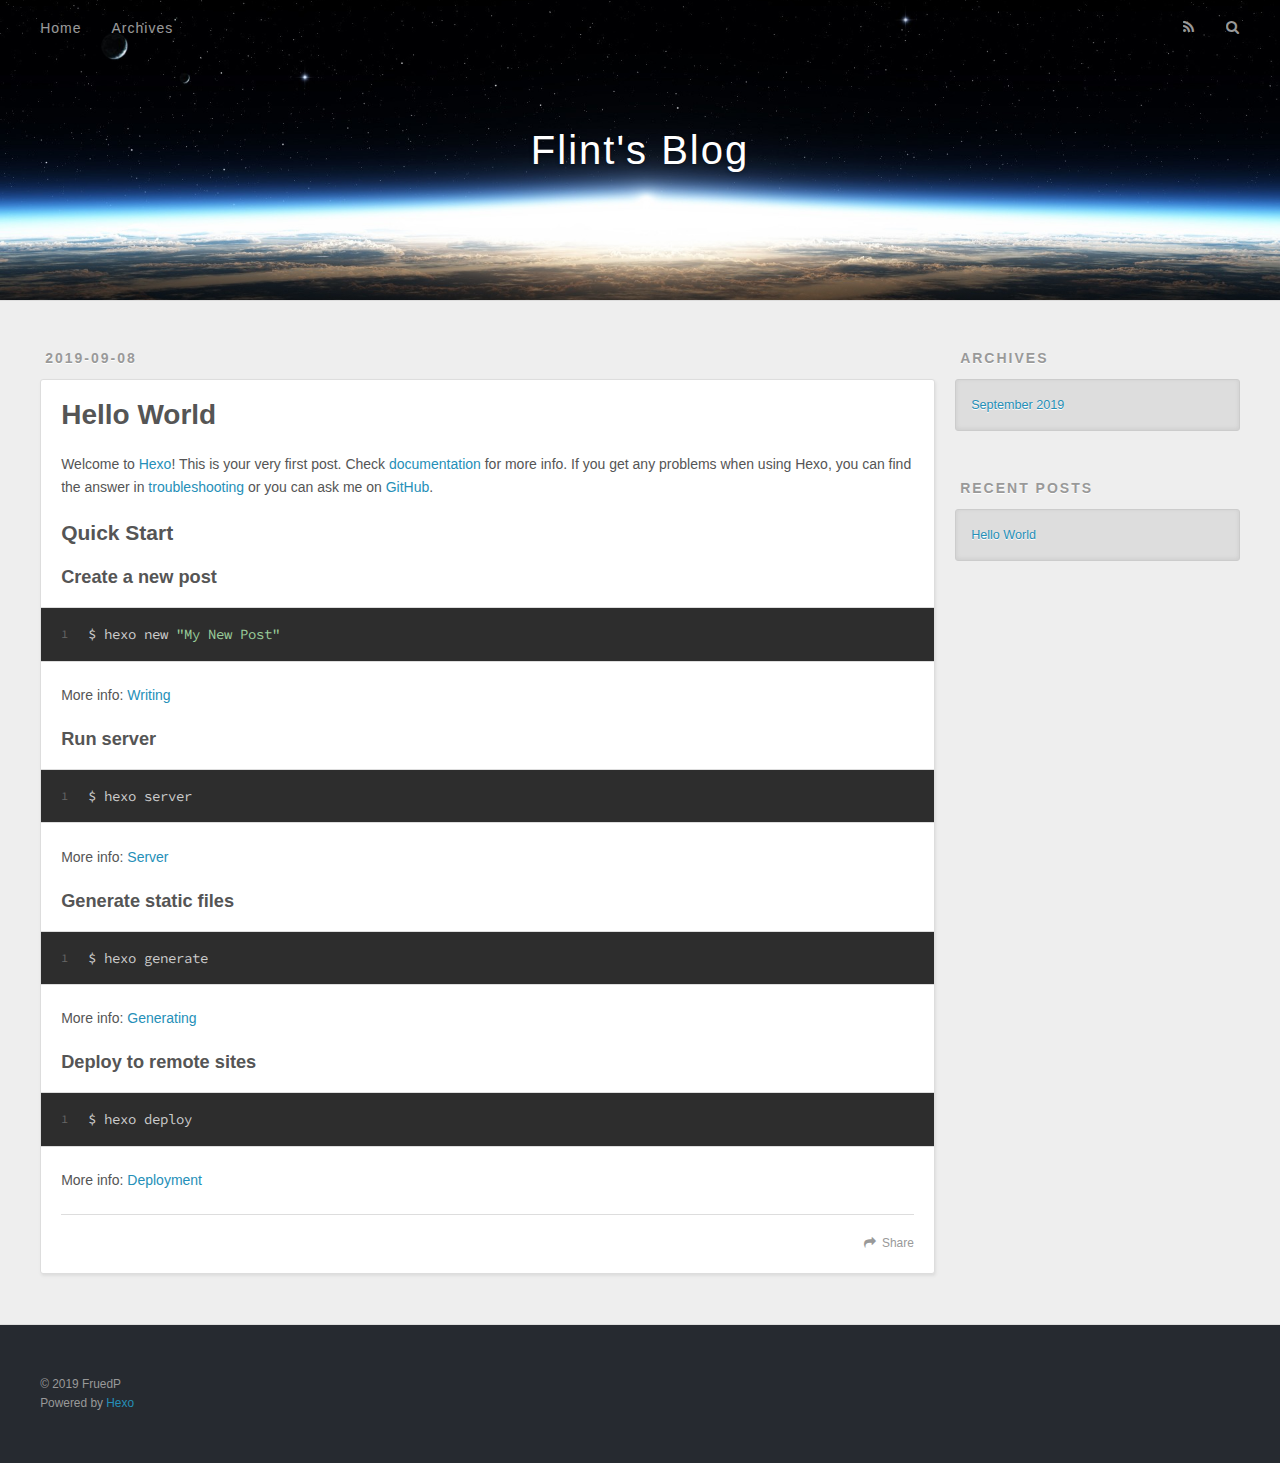
==== index.html @ 5bf76f05 "Site updated: 2019-09-08 04:25:31" ====
<!DOCTYPE html>
<html>
<head><meta name="generator" content="Hexo 3.9.0">
  <meta charset="utf-8">
  

  
  <title>Flint&#39;s Blog</title>
  <meta name="viewport" content="width=device-width, initial-scale=1, maximum-scale=1">
  <meta property="og:type" content="website">
<meta property="og:title" content="Flint&#39;s Blog">
<meta property="og:url" content="http://fruedp.github.io/index.html">
<meta property="og:site_name" content="Flint&#39;s Blog">
<meta property="og:locale" content="en">
<meta name="twitter:card" content="summary">
<meta name="twitter:title" content="Flint&#39;s Blog">
  
    <link rel="alternate" href="/atom.xml" title="Flint&#39;s Blog" type="application/atom+xml">
  
  
    <link rel="icon" href="/favicon.png">
  
  
    <link href="//fonts.googleapis.com/css?family=Source+Code+Pro" rel="stylesheet" type="text/css">
  
  <link rel="stylesheet" href="/css/style.css">
</head>
</html>
<body>
  <div id="container">
    <div id="wrap">
      <header id="header">
  <div id="banner"></div>
  <div id="header-outer" class="outer">
    <div id="header-title" class="inner">
      <h1 id="logo-wrap">
        <a href="/" id="logo">Flint&#39;s Blog</a>
      </h1>
      
    </div>
    <div id="header-inner" class="inner">
      <nav id="main-nav">
        <a id="main-nav-toggle" class="nav-icon"></a>
        
          <a class="main-nav-link" href="/">Home</a>
        
          <a class="main-nav-link" href="/archives">Archives</a>
        
      </nav>
      <nav id="sub-nav">
        
          <a id="nav-rss-link" class="nav-icon" href="/atom.xml" title="RSS Feed"></a>
        
        <a id="nav-search-btn" class="nav-icon" title="Search"></a>
      </nav>
      <div id="search-form-wrap">
        <form action="//google.com/search" method="get" accept-charset="UTF-8" class="search-form"><input type="search" name="q" class="search-form-input" placeholder="Search"><button type="submit" class="search-form-submit">&#xF002;</button><input type="hidden" name="sitesearch" value="http://fruedp.github.io"></form>
      </div>
    </div>
  </div>
</header>
      <div class="outer">
        <section id="main">
  
    <article id="post-hello-world" class="article article-type-post" itemscope itemprop="blogPost">
  <div class="article-meta">
    <a href="/2019/09/08/hello-world/" class="article-date">
  <time datetime="2019-09-07T20:10:59.241Z" itemprop="datePublished">2019-09-08</time>
</a>
    
  </div>
  <div class="article-inner">
    
    
      <header class="article-header">
        
  
    <h1 itemprop="name">
      <a class="article-title" href="/2019/09/08/hello-world/">Hello World</a>
    </h1>
  

      </header>
    
    <div class="article-entry" itemprop="articleBody">
      
        <p>Welcome to <a href="https://hexo.io/" target="_blank" rel="noopener">Hexo</a>! This is your very first post. Check <a href="https://hexo.io/docs/" target="_blank" rel="noopener">documentation</a> for more info. If you get any problems when using Hexo, you can find the answer in <a href="https://hexo.io/docs/troubleshooting.html" target="_blank" rel="noopener">troubleshooting</a> or you can ask me on <a href="https://github.com/hexojs/hexo/issues" target="_blank" rel="noopener">GitHub</a>.</p>
<h2 id="Quick-Start"><a href="#Quick-Start" class="headerlink" title="Quick Start"></a>Quick Start</h2><h3 id="Create-a-new-post"><a href="#Create-a-new-post" class="headerlink" title="Create a new post"></a>Create a new post</h3><figure class="highlight bash"><table><tr><td class="gutter"><pre><span class="line">1</span><br></pre></td><td class="code"><pre><span class="line">$ hexo new <span class="string">"My New Post"</span></span><br></pre></td></tr></table></figure>

<p>More info: <a href="https://hexo.io/docs/writing.html" target="_blank" rel="noopener">Writing</a></p>
<h3 id="Run-server"><a href="#Run-server" class="headerlink" title="Run server"></a>Run server</h3><figure class="highlight bash"><table><tr><td class="gutter"><pre><span class="line">1</span><br></pre></td><td class="code"><pre><span class="line">$ hexo server</span><br></pre></td></tr></table></figure>

<p>More info: <a href="https://hexo.io/docs/server.html" target="_blank" rel="noopener">Server</a></p>
<h3 id="Generate-static-files"><a href="#Generate-static-files" class="headerlink" title="Generate static files"></a>Generate static files</h3><figure class="highlight bash"><table><tr><td class="gutter"><pre><span class="line">1</span><br></pre></td><td class="code"><pre><span class="line">$ hexo generate</span><br></pre></td></tr></table></figure>

<p>More info: <a href="https://hexo.io/docs/generating.html" target="_blank" rel="noopener">Generating</a></p>
<h3 id="Deploy-to-remote-sites"><a href="#Deploy-to-remote-sites" class="headerlink" title="Deploy to remote sites"></a>Deploy to remote sites</h3><figure class="highlight bash"><table><tr><td class="gutter"><pre><span class="line">1</span><br></pre></td><td class="code"><pre><span class="line">$ hexo deploy</span><br></pre></td></tr></table></figure>

<p>More info: <a href="https://hexo.io/docs/deployment.html" target="_blank" rel="noopener">Deployment</a></p>

      
    </div>
    <footer class="article-footer">
      <a data-url="http://fruedp.github.io/2019/09/08/hello-world/" data-id="ck09zyja50000dkvhnq6rxvpj" class="article-share-link">Share</a>
      
      
    </footer>
  </div>
  
</article>


  


</section>
        
          <aside id="sidebar">
  
    

  
    

  
    
  
    
  <div class="widget-wrap">
    <h3 class="widget-title">Archives</h3>
    <div class="widget">
      <ul class="archive-list"><li class="archive-list-item"><a class="archive-list-link" href="/archives/2019/09/">September 2019</a></li></ul>
    </div>
  </div>


  
    
  <div class="widget-wrap">
    <h3 class="widget-title">Recent Posts</h3>
    <div class="widget">
      <ul>
        
          <li>
            <a href="/2019/09/08/hello-world/">Hello World</a>
          </li>
        
      </ul>
    </div>
  </div>

  
</aside>
        
      </div>
      <footer id="footer">
  
  <div class="outer">
    <div id="footer-info" class="inner">
      &copy; 2019 FruedP<br>
      Powered by <a href="http://hexo.io/" target="_blank">Hexo</a>
    </div>
  </div>
</footer>
    </div>
    <nav id="mobile-nav">
  
    <a href="/" class="mobile-nav-link">Home</a>
  
    <a href="/archives" class="mobile-nav-link">Archives</a>
  
</nav>
    

<script src="//ajax.googleapis.com/ajax/libs/jquery/2.0.3/jquery.min.js"></script>


  <link rel="stylesheet" href="/fancybox/jquery.fancybox.css">
  <script src="/fancybox/jquery.fancybox.pack.js"></script>


<script src="/js/script.js"></script>



  </div>
</body>
</html>
---- css/style.css ----
body {
  width: 100%;
}
body:before,
body:after {
  content: "";
  display: table;
}
body:after {
  clear: both;
}
html,
body,
div,
span,
applet,
object,
iframe,
h1,
h2,
h3,
h4,
h5,
h6,
p,
blockquote,
pre,
a,
abbr,
acronym,
address,
big,
cite,
code,
del,
dfn,
em,
img,
ins,
kbd,
q,
s,
samp,
small,
strike,
strong,
sub,
sup,
tt,
var,
dl,
dt,
dd,
ol,
ul,
li,
fieldset,
form,
label,
legend,
table,
caption,
tbody,
tfoot,
thead,
tr,
th,
td {
  margin: 0;
  padding: 0;
  border: 0;
  outline: 0;
  font-weight: inherit;
  font-style: inherit;
  font-family: inherit;
  font-size: 100%;
  vertical-align: baseline;
}
body {
  line-height: 1;
  color: #000;
  background: #fff;
}
ol,
ul {
  list-style: none;
}
table {
  border-collapse: separate;
  border-spacing: 0;
  vertical-align: middle;
}
caption,
th,
td {
  text-align: left;
  font-weight: normal;
  vertical-align: middle;
}
a img {
  border: none;
}
input,
button {
  margin: 0;
  padding: 0;
}
input::-moz-focus-inner,
button::-moz-focus-inner {
  border: 0;
  padding: 0;
}
@font-face {
  font-family: FontAwesome;
  font-style: normal;
  font-weight: normal;
  src: url("fonts/fontawesome-webfont.eot?v=#4.0.3");
  src: url("fonts/fontawesome-webfont.eot?#iefix&v=#4.0.3") format("embedded-opentype"), url("fonts/fontawesome-webfont.woff?v=#4.0.3") format("woff"), url("fonts/fontawesome-webfont.ttf?v=#4.0.3") format("truetype"), url("fonts/fontawesome-webfont.svg#fontawesomeregular?v=#4.0.3") format("svg");
}
html,
body,
#container {
  height: 100%;
}
body {
  background: #eee;
  font: 14px -apple-system, BlinkMacSystemFont, "Segoe UI", "Roboto", "Oxygen", "Ubuntu", "Cantarell", "Fira Sans", "Droid Sans", "Helvetica Neue", sans-serif;
  -webkit-text-size-adjust: 100%;
}
.outer {
  max-width: 1220px;
  margin: 0 auto;
  padding: 0 20px;
}
.outer:before,
.outer:after {
  content: "";
  display: table;
}
.outer:after {
  clear: both;
}
.inner {
  display: inline;
  float: left;
  width: 98.33333333333333%;
  margin: 0 0.833333333333333%;
}
.left,
.alignleft {
  float: left;
}
.right,
.alignright {
  float: right;
}
.clear {
  clear: both;
}
#container {
  position: relative;
}
.mobile-nav-on {
  overflow: hidden;
}
#wrap {
  height: 100%;
  width: 100%;
  position: absolute;
  top: 0;
  left: 0;
  -webkit-transition: 0.2s ease-out;
  -moz-transition: 0.2s ease-out;
  -ms-transition: 0.2s ease-out;
  transition: 0.2s ease-out;
  z-index: 1;
  background: #eee;
}
.mobile-nav-on #wrap {
  left: 280px;
}
@media screen and (min-width: 768px) {
  #main {
    display: inline;
    float: left;
    width: 73.33333333333333%;
    margin: 0 0.833333333333333%;
  }
}
.article-date,
.article-category-link,
.archive-year,
.widget-title {
  text-decoration: none;
  text-transform: uppercase;
  letter-spacing: 2px;
  color: #999;
  margin-bottom: 1em;
  margin-left: 5px;
  line-height: 1em;
  text-shadow: 0 1px #fff;
  font-weight: bold;
}
.article-inner,
.archive-article-inner {
  background: #fff;
  -webkit-box-shadow: 1px 2px 3px #ddd;
  box-shadow: 1px 2px 3px #ddd;
  border: 1px solid #ddd;
  border-radius: 3px;
}
.article-entry h1,
.widget h1 {
  font-size: 2em;
}
.article-entry h2,
.widget h2 {
  font-size: 1.5em;
}
.article-entry h3,
.widget h3 {
  font-size: 1.3em;
}
.article-entry h4,
.widget h4 {
  font-size: 1.2em;
}
.article-entry h5,
.widget h5 {
  font-size: 1em;
}
.article-entry h6,
.widget h6 {
  font-size: 1em;
  color: #999;
}
.article-entry hr,
.widget hr {
  border: 1px dashed #ddd;
}
.article-entry strong,
.widget strong {
  font-weight: bold;
}
.article-entry em,
.widget em,
.article-entry cite,
.widget cite {
  font-style: italic;
}
.article-entry sup,
.widget sup,
.article-entry sub,
.widget sub {
  font-size: 0.75em;
  line-height: 0;
  position: relative;
  vertical-align: baseline;
}
.article-entry sup,
.widget sup {
  top: -0.5em;
}
.article-entry sub,
.widget sub {
  bottom: -0.2em;
}
.article-entry small,
.widget small {
  font-size: 0.85em;
}
.article-entry acronym,
.widget acronym,
.article-entry abbr,
.widget abbr {
  border-bottom: 1px dotted;
}
.article-entry ul,
.widget ul,
.article-entry ol,
.widget ol,
.article-entry dl,
.widget dl {
  margin: 0 20px;
  line-height: 1.6em;
}
.article-entry ul ul,
.widget ul ul,
.article-entry ol ul,
.widget ol ul,
.article-entry ul ol,
.widget ul ol,
.article-entry ol ol,
.widget ol ol {
  margin-top: 0;
  margin-bottom: 0;
}
.article-entry ul,
.widget ul {
  list-style: disc;
}
.article-entry ol,
.widget ol {
  list-style: decimal;
}
.article-entry dt,
.widget dt {
  font-weight: bold;
}
#header {
  height: 300px;
  position: relative;
  border-bottom: 1px solid #ddd;
}
#header:before,
#header:after {
  content: "";
  position: absolute;
  left: 0;
  right: 0;
  height: 40px;
}
#header:before {
  top: 0;
  background: -webkit-linear-gradient(rgba(0,0,0,0.2), transparent);
  background: -moz-linear-gradient(rgba(0,0,0,0.2), transparent);
  background: -ms-linear-gradient(rgba(0,0,0,0.2), transparent);
  background: linear-gradient(rgba(0,0,0,0.2), transparent);
}
#header:after {
  bottom: 0;
  background: -webkit-linear-gradient(transparent, rgba(0,0,0,0.2));
  background: -moz-linear-gradient(transparent, rgba(0,0,0,0.2));
  background: -ms-linear-gradient(transparent, rgba(0,0,0,0.2));
  background: linear-gradient(transparent, rgba(0,0,0,0.2));
}
#header-outer {
  height: 100%;
  position: relative;
}
#header-inner {
  position: relative;
  overflow: hidden;
}
#banner {
  position: absolute;
  top: 0;
  left: 0;
  width: 100%;
  height: 100%;
  background: url("images/banner.jpg") center #000;
  -webkit-background-size: cover;
  -moz-background-size: cover;
  background-size: cover;
  z-index: -1;
}
#header-title {
  text-align: center;
  height: 40px;
  position: absolute;
  top: 50%;
  left: 0;
  margin-top: -20px;
}
#logo,
#subtitle {
  text-decoration: none;
  color: #fff;
  font-weight: 300;
  text-shadow: 0 1px 4px rgba(0,0,0,0.3);
}
#logo {
  font-size: 40px;
  line-height: 40px;
  letter-spacing: 2px;
}
#subtitle {
  font-size: 16px;
  line-height: 16px;
  letter-spacing: 1px;
}
#subtitle-wrap {
  margin-top: 16px;
}
#main-nav {
  float: left;
  margin-left: -15px;
}
.nav-icon,
.main-nav-link {
  float: left;
  color: #fff;
  opacity: 0.6;
  text-decoration: none;
  text-shadow: 0 1px rgba(0,0,0,0.2);
  -webkit-transition: opacity 0.2s;
  -moz-transition: opacity 0.2s;
  -ms-transition: opacity 0.2s;
  transition: opacity 0.2s;
  display: block;
  padding: 20px 15px;
}
.nav-icon:hover,
.main-nav-link:hover {
  opacity: 1;
}
.nav-icon {
  font-family: FontAwesome;
  text-align: center;
  font-size: 14px;
  width: 14px;
  height: 14px;
  padding: 20px 15px;
  position: relative;
  cursor: pointer;
}
.main-nav-link {
  font-weight: 300;
  letter-spacing: 1px;
}
@media screen and (max-width: 479px) {
  .main-nav-link {
    display: none;
  }
}
#main-nav-toggle {
  display: none;
}
#main-nav-toggle:before {
  content: "\f0c9";
}
@media screen and (max-width: 479px) {
  #main-nav-toggle {
    display: block;
  }
}
#sub-nav {
  float: right;
  margin-right: -15px;
}
#nav-rss-link:before {
  content: "\f09e";
}
#nav-search-btn:before {
  content: "\f002";
}
#search-form-wrap {
  position: absolute;
  top: 15px;
  width: 150px;
  height: 30px;
  right: -150px;
  opacity: 0;
  -webkit-transition: 0.2s ease-out;
  -moz-transition: 0.2s ease-out;
  -ms-transition: 0.2s ease-out;
  transition: 0.2s ease-out;
}
#search-form-wrap.on {
  opacity: 1;
  right: 0;
}
@media screen and (max-width: 479px) {
  #search-form-wrap {
    width: 100%;
    right: -100%;
  }
}
.search-form {
  position: absolute;
  top: 0;
  left: 0;
  right: 0;
  background: #fff;
  padding: 5px 15px;
  border-radius: 15px;
  -webkit-box-shadow: 0 0 10px rgba(0,0,0,0.3);
  box-shadow: 0 0 10px rgba(0,0,0,0.3);
}
.search-form-input {
  border: none;
  background: none;
  color: #555;
  width: 100%;
  font: 13px -apple-system, BlinkMacSystemFont, "Segoe UI", "Roboto", "Oxygen", "Ubuntu", "Cantarell", "Fira Sans", "Droid Sans", "Helvetica Neue", sans-serif;
  outline: none;
}
.search-form-input::-webkit-search-results-decoration,
.search-form-input::-webkit-search-cancel-button {
  -webkit-appearance: none;
}
.search-form-submit {
  position: absolute;
  top: 50%;
  right: 10px;
  margin-top: -7px;
  font: 13px FontAwesome;
  border: none;
  background: none;
  color: #bbb;
  cursor: pointer;
}
.search-form-submit:hover,
.search-form-submit:focus {
  color: #777;
}
.article {
  margin: 50px 0;
}
.article-inner {
  overflow: hidden;
}
.article-meta:before,
.article-meta:after {
  content: "";
  display: table;
}
.article-meta:after {
  clear: both;
}
.article-date {
  float: left;
}
.article-category {
  float: left;
  line-height: 1em;
  color: #ccc;
  text-shadow: 0 1px #fff;
  margin-left: 8px;
}
.article-category:before {
  content: "\2022";
}
.article-category-link {
  margin: 0 12px 1em;
}
.article-header {
  padding: 20px 20px 0;
}
.article-title {
  text-decoration: none;
  font-size: 2em;
  font-weight: bold;
  color: #555;
  line-height: 1.1em;
  -webkit-transition: color 0.2s;
  -moz-transition: color 0.2s;
  -ms-transition: color 0.2s;
  transition: color 0.2s;
}
a.article-title:hover {
  color: #258fb8;
}
.article-entry {
  color: #555;
  padding: 0 20px;
}
.article-entry:before,
.article-entry:after {
  content: "";
  display: table;
}
.article-entry:after {
  clear: both;
}
.article-entry p,
.article-entry table {
  line-height: 1.6em;
  margin: 1.6em 0;
}
.article-entry h1,
.article-entry h2,
.article-entry h3,
.article-entry h4,
.article-entry h5,
.article-entry h6 {
  font-weight: bold;
}
.article-entry h1,
.article-entry h2,
.article-entry h3,
.article-entry h4,
.article-entry h5,
.article-entry h6 {
  line-height: 1.1em;
  margin: 1.1em 0;
}
.article-entry a {
  color: #258fb8;
  text-decoration: none;
}
.article-entry a:hover {
  text-decoration: underline;
}
.article-entry ul,
.article-entry ol,
.article-entry dl {
  margin-top: 1.6em;
  margin-bottom: 1.6em;
}
.article-entry img,
.article-entry video {
  max-width: 100%;
  height: auto;
  display: block;
  margin: auto;
}
.article-entry iframe {
  border: none;
}
.article-entry table {
  width: 100%;
  border-collapse: collapse;
  border-spacing: 0;
}
.article-entry th {
  font-weight: bold;
  border-bottom: 3px solid #ddd;
  padding-bottom: 0.5em;
}
.article-entry td {
  border-bottom: 1px solid #ddd;
  padding: 10px 0;
}
.article-entry blockquote {
  font-family: Georgia, "Times New Roman", serif;
  font-size: 1.4em;
  margin: 1.6em 20px;
  text-align: center;
}
.article-entry blockquote footer {
  font-size: 14px;
  margin: 1.6em 0;
  font-family: -apple-system, BlinkMacSystemFont, "Segoe UI", "Roboto", "Oxygen", "Ubuntu", "Cantarell", "Fira Sans", "Droid Sans", "Helvetica Neue", sans-serif;
}
.article-entry blockquote footer cite:before {
  content: "—";
  padding: 0 0.5em;
}
.article-entry .pullquote {
  text-align: left;
  width: 45%;
  margin: 0;
}
.article-entry .pullquote.left {
  margin-left: 0.5em;
  margin-right: 1em;
}
.article-entry .pullquote.right {
  margin-right: 0.5em;
  margin-left: 1em;
}
.article-entry .caption {
  color: #999;
  display: block;
  font-size: 0.9em;
  margin-top: 0.5em;
  position: relative;
  text-align: center;
}
.article-entry .video-container {
  position: relative;
  padding-top: 56.25%;
  height: 0;
  overflow: hidden;
}
.article-entry .video-container iframe,
.article-entry .video-container object,
.article-entry .video-container embed {
  position: absolute;
  top: 0;
  left: 0;
  width: 100%;
  height: 100%;
  margin-top: 0;
}
.article-more-link a {
  display: inline-block;
  line-height: 1em;
  padding: 6px 15px;
  border-radius: 15px;
  background: #eee;
  color: #999;
  text-shadow: 0 1px #fff;
  text-decoration: none;
}
.article-more-link a:hover {
  background: #258fb8;
  color: #fff;
  text-decoration: none;
  text-shadow: 0 1px #1e7293;
}
.article-footer {
  font-size: 0.85em;
  line-height: 1.6em;
  border-top: 1px solid #ddd;
  padding-top: 1.6em;
  margin: 0 20px 20px;
}
.article-footer:before,
.article-footer:after {
  content: "";
  display: table;
}
.article-footer:after {
  clear: both;
}
.article-footer a {
  color: #999;
  text-decoration: none;
}
.article-footer a:hover {
  color: #555;
}
.article-tag-list-item {
  float: left;
  margin-right: 10px;
}
.article-tag-list-link:before {
  content: "#";
}
.article-comment-link {
  float: right;
}
.article-comment-link:before {
  content: "\f075";
  font-family: FontAwesome;
  padding-right: 8px;
}
.article-share-link {
  cursor: pointer;
  float: right;
  margin-left: 20px;
}
.article-share-link:before {
  content: "\f064";
  font-family: FontAwesome;
  padding-right: 6px;
}
#article-nav {
  position: relative;
}
#article-nav:before,
#article-nav:after {
  content: "";
  display: table;
}
#article-nav:after {
  clear: both;
}
@media screen and (min-width: 768px) {
  #article-nav {
    margin: 50px 0;
  }
  #article-nav:before {
    width: 8px;
    height: 8px;
    position: absolute;
    top: 50%;
    left: 50%;
    margin-top: -4px;
    margin-left: -4px;
    content: "";
    border-radius: 50%;
    background: #ddd;
    -webkit-box-shadow: 0 1px 2px #fff;
    box-shadow: 0 1px 2px #fff;
  }
}
.article-nav-link-wrap {
  text-decoration: none;
  text-shadow: 0 1px #fff;
  color: #999;
  -webkit-box-sizing: border-box;
  -moz-box-sizing: border-box;
  box-sizing: border-box;
  margin-top: 50px;
  text-align: center;
  display: block;
}
.article-nav-link-wrap:hover {
  color: #555;
}
@media screen and (min-width: 768px) {
  .article-nav-link-wrap {
    width: 50%;
    margin-top: 0;
  }
}
@media screen and (min-width: 768px) {
  #article-nav-newer {
    float: left;
    text-align: right;
    padding-right: 20px;
  }
}
@media screen and (min-width: 768px) {
  #article-nav-older {
    float: right;
    text-align: left;
    padding-left: 20px;
  }
}
.article-nav-caption {
  text-transform: uppercase;
  letter-spacing: 2px;
  color: #ddd;
  line-height: 1em;
  font-weight: bold;
}
#article-nav-newer .article-nav-caption {
  margin-right: -2px;
}
.article-nav-title {
  font-size: 0.85em;
  line-height: 1.6em;
  margin-top: 0.5em;
}
.article-share-box {
  position: absolute;
  display: none;
  background: #fff;
  -webkit-box-shadow: 1px 2px 10px rgba(0,0,0,0.2);
  box-shadow: 1px 2px 10px rgba(0,0,0,0.2);
  border-radius: 3px;
  margin-left: -145px;
  overflow: hidden;
  z-index: 1;
}
.article-share-box.on {
  display: block;
}
.article-share-input {
  width: 100%;
  background: none;
  -webkit-box-sizing: border-box;
  -moz-box-sizing: border-box;
  box-sizing: border-box;
  font: 14px -apple-system, BlinkMacSystemFont, "Segoe UI", "Roboto", "Oxygen", "Ubuntu", "Cantarell", "Fira Sans", "Droid Sans", "Helvetica Neue", sans-serif;
  padding: 0 15px;
  color: #555;
  outline: none;
  border: 1px solid #ddd;
  border-radius: 3px 3px 0 0;
  height: 36px;
  line-height: 36px;
}
.article-share-links {
  background: #eee;
}
.article-share-links:before,
.article-share-links:after {
  content: "";
  display: table;
}
.article-share-links:after {
  clear: both;
}
.article-share-twitter,
.article-share-facebook,
.article-share-pinterest,
.article-share-google {
  width: 50px;
  height: 36px;
  display: block;
  float: left;
  position: relative;
  color: #999;
  text-shadow: 0 1px #fff;
}
.article-share-twitter:before,
.article-share-facebook:before,
.article-share-pinterest:before,
.article-share-google:before {
  font-size: 20px;
  font-family: FontAwesome;
  width: 20px;
  height: 20px;
  position: absolute;
  top: 50%;
  left: 50%;
  margin-top: -10px;
  margin-left: -10px;
  text-align: center;
}
.article-share-twitter:hover,
.article-share-facebook:hover,
.article-share-pinterest:hover,
.article-share-google:hover {
  color: #fff;
}
.article-share-twitter:before {
  content: "\f099";
}
.article-share-twitter:hover {
  background: #00aced;
  text-shadow: 0 1px #008abe;
}
.article-share-facebook:before {
  content: "\f09a";
}
.article-share-facebook:hover {
  background: #3b5998;
  text-shadow: 0 1px #2f477a;
}
.article-share-pinterest:before {
  content: "\f0d2";
}
.article-share-pinterest:hover {
  background: #cb2027;
  text-shadow: 0 1px #a21a1f;
}
.article-share-google:before {
  content: "\f0d5";
}
.article-share-google:hover {
  background: #dd4b39;
  text-shadow: 0 1px #be3221;
}
.article-gallery {
  background: #000;
  position: relative;
}
.article-gallery-photos {
  position: relative;
  overflow: hidden;
}
.article-gallery-img {
  display: none;
  max-width: 100%;
}
.article-gallery-img:first-child {
  display: block;
}
.article-gallery-img.loaded {
  position: absolute;
  display: block;
}
.article-gallery-img img {
  display: block;
  max-width: 100%;
  margin: 0 auto;
}
#comments {
  background: #fff;
  -webkit-box-shadow: 1px 2px 3px #ddd;
  box-shadow: 1px 2px 3px #ddd;
  padding: 20px;
  border: 1px solid #ddd;
  border-radius: 3px;
  margin: 50px 0;
}
#comments a {
  color: #258fb8;
}
.archives-wrap {
  margin: 50px 0;
}
.archives:before,
.archives:after {
  content: "";
  display: table;
}
.archives:after {
  clear: both;
}
.archive-year-wrap {
  margin-bottom: 1em;
}
.archives {
  -webkit-column-gap: 10px;
  -moz-column-gap: 10px;
  column-gap: 10px;
}
@media screen and (min-width: 480px) and (max-width: 767px) {
  .archives {
    -webkit-column-count: 2;
    -moz-column-count: 2;
    column-count: 2;
  }
}
@media screen and (min-width: 768px) {
  .archives {
    -webkit-column-count: 3;
    -moz-column-count: 3;
    column-count: 3;
  }
}
.archive-article {
  -webkit-column-break-inside: avoid;
  page-break-inside: avoid;
  overflow: hidden;
  break-inside: avoid-column;
}
.archive-article-inner {
  padding: 10px;
  margin-bottom: 15px;
}
.archive-article-title {
  text-decoration: none;
  font-weight: bold;
  color: #555;
  -webkit-transition: color 0.2s;
  -moz-transition: color 0.2s;
  -ms-transition: color 0.2s;
  transition: color 0.2s;
  line-height: 1.6em;
}
.archive-article-title:hover {
  color: #258fb8;
}
.archive-article-footer {
  margin-top: 1em;
}
.archive-article-date {
  color: #999;
  text-decoration: none;
  font-size: 0.85em;
  line-height: 1em;
  margin-bottom: 0.5em;
  display: block;
}
#page-nav {
  margin: 50px auto;
  background: #fff;
  -webkit-box-shadow: 1px 2px 3px #ddd;
  box-shadow: 1px 2px 3px #ddd;
  border: 1px solid #ddd;
  border-radius: 3px;
  text-align: center;
  color: #999;
  overflow: hidden;
}
#page-nav:before,
#page-nav:after {
  content: "";
  display: table;
}
#page-nav:after {
  clear: both;
}
#page-nav a,
#page-nav span {
  padding: 10px 20px;
  line-height: 1;
  height: 2ex;
}
#page-nav a {
  color: #999;
  text-decoration: none;
}
#page-nav a:hover {
  background: #999;
  color: #fff;
}
#page-nav .prev {
  float: left;
}
#page-nav .next {
  float: right;
}
#page-nav .page-number {
  display: inline-block;
}
@media screen and (max-width: 479px) {
  #page-nav .page-number {
    display: none;
  }
}
#page-nav .current {
  color: #555;
  font-weight: bold;
}
#page-nav .space {
  color: #ddd;
}
#footer {
  background: #262a30;
  padding: 50px 0;
  border-top: 1px solid #ddd;
  color: #999;
}
#footer a {
  color: #258fb8;
  text-decoration: none;
}
#footer a:hover {
  text-decoration: underline;
}
#footer-info {
  line-height: 1.6em;
  font-size: 0.85em;
}
.article-entry pre,
.article-entry .highlight {
  background: #2d2d2d;
  margin: 0 -20px;
  padding: 15px 20px;
  border-style: solid;
  border-color: #ddd;
  border-width: 1px 0;
  overflow: auto;
  color: #ccc;
  line-height: 22.400000000000002px;
}
.article-entry .highlight .gutter pre,
.article-entry .gist .gist-file .gist-data .line-numbers {
  color: #666;
  font-size: 0.85em;
}
.article-entry pre,
.article-entry code {
  font-family: "Source Code Pro", Consolas, Monaco, Menlo, Consolas, monospace;
}
.article-entry code {
  background: #eee;
  text-shadow: 0 1px #fff;
  padding: 0 0.3em;
}
.article-entry pre code {
  background: none;
  text-shadow: none;
  padding: 0;
}
.article-entry .highlight pre {
  border: none;
  margin: 0;
  padding: 0;
}
.article-entry .highlight table {
  margin: 0;
  width: auto;
}
.article-entry .highlight td {
  border: none;
  padding: 0;
}
.article-entry .highlight figcaption {
  font-size: 0.85em;
  color: #999;
  line-height: 1em;
  margin-bottom: 1em;
}
.article-entry .highlight figcaption:before,
.article-entry .highlight figcaption:after {
  content: "";
  display: table;
}
.article-entry .highlight figcaption:after {
  clear: both;
}
.article-entry .highlight figcaption a {
  float: right;
}
.article-entry .highlight .gutter pre {
  text-align: right;
  padding-right: 20px;
}
.article-entry .highlight .line {
  height: 22.400000000000002px;
}
.article-entry .highlight .line.marked {
  background: #515151;
}
.article-entry .gist {
  margin: 0 -20px;
  border-style: solid;
  border-color: #ddd;
  border-width: 1px 0;
  background: #2d2d2d;
  padding: 15px 20px 15px 0;
}
.article-entry .gist .gist-file {
  border: none;
  font-family: "Source Code Pro", Consolas, Monaco, Menlo, Consolas, monospace;
  margin: 0;
}
.article-entry .gist .gist-file .gist-data {
  background: none;
  border: none;
}
.article-entry .gist .gist-file .gist-data .line-numbers {
  background: none;
  border: none;
  padding: 0 20px 0 0;
}
.article-entry .gist .gist-file .gist-data .line-data {
  padding: 0 !important;
}
.article-entry .gist .gist-file .highlight {
  margin: 0;
  padding: 0;
  border: none;
}
.article-entry .gist .gist-file .gist-meta {
  background: #2d2d2d;
  color: #999;
  font: 0.85em -apple-system, BlinkMacSystemFont, "Segoe UI", "Roboto", "Oxygen", "Ubuntu", "Cantarell", "Fira Sans", "Droid Sans", "Helvetica Neue", sans-serif;
  text-shadow: 0 0;
  padding: 0;
  margin-top: 1em;
  margin-left: 20px;
}
.article-entry .gist .gist-file .gist-meta a {
  color: #258fb8;
  font-weight: normal;
}
.article-entry .gist .gist-file .gist-meta a:hover {
  text-decoration: underline;
}
pre .comment,
pre .title {
  color: #999;
}
pre .variable,
pre .attribute,
pre .tag,
pre .regexp,
pre .ruby .constant,
pre .xml .tag .title,
pre .xml .pi,
pre .xml .doctype,
pre .html .doctype,
pre .css .id,
pre .css .class,
pre .css .pseudo {
  color: #f2777a;
}
pre .number,
pre .preprocessor,
pre .built_in,
pre .literal,
pre .params,
pre .constant {
  color: #f99157;
}
pre .class,
pre .ruby .class .title,
pre .css .rules .attribute {
  color: #9c9;
}
pre .string,
pre .value,
pre .inheritance,
pre .header,
pre .ruby .symbol,
pre .xml .cdata {
  color: #9c9;
}
pre .css .hexcolor {
  color: #6cc;
}
pre .function,
pre .python .decorator,
pre .python .title,
pre .ruby .function .title,
pre .ruby .title .keyword,
pre .perl .sub,
pre .javascript .title,
pre .coffeescript .title {
  color: #69c;
}
pre .keyword,
pre .javascript .function {
  color: #c9c;
}
@media screen and (max-width: 479px) {
  #mobile-nav {
    position: absolute;
    top: 0;
    left: 0;
    width: 280px;
    height: 100%;
    background: #191919;
    border-right: 1px solid #fff;
  }
}
@media screen and (max-width: 479px) {
  .mobile-nav-link {
    display: block;
    color: #999;
    text-decoration: none;
    padding: 15px 20px;
    font-weight: bold;
  }
  .mobile-nav-link:hover {
    color: #fff;
  }
}
@media screen and (min-width: 768px) {
  #sidebar {
    display: inline;
    float: left;
    width: 23.333333333333332%;
    margin: 0 0.833333333333333%;
  }
}
.widget-wrap {
  margin: 50px 0;
}
.widget {
  color: #777;
  text-shadow: 0 1px #fff;
  background: #ddd;
  -webkit-box-shadow: 0 -1px 4px #ccc inset;
  box-shadow: 0 -1px 4px #ccc inset;
  border: 1px solid #ccc;
  padding: 15px;
  border-radius: 3px;
}
.widget a {
  color: #258fb8;
  text-decoration: none;
}
.widget a:hover {
  text-decoration: underline;
}
.widget ul ul,
.widget ol ul,
.widget dl ul,
.widget ul ol,
.widget ol ol,
.widget dl ol,
.widget ul dl,
.widget ol dl,
.widget dl dl {
  margin-left: 15px;
  list-style: disc;
}
.widget {
  line-height: 1.6em;
  word-wrap: break-word;
  font-size: 0.9em;
}
.widget ul,
.widget ol {
  list-style: none;
  margin: 0;
}
.widget ul ul,
.widget ol ul,
.widget ul ol,
.widget ol ol {
  margin: 0 20px;
}
.widget ul ul,
.widget ol ul {
  list-style: disc;
}
.widget ul ol,
.widget ol ol {
  list-style: decimal;
}
.category-list-count,
.tag-list-count,
.archive-list-count {
  padding-left: 5px;
  color: #999;
  font-size: 0.85em;
}
.category-list-count:before,
.tag-list-count:before,
.archive-list-count:before {
  content: "(";
}
.category-list-count:after,
.tag-list-count:after,
.archive-list-count:after {
  content: ")";
}
.tagcloud a {
  margin-right: 5px;
  display: inline-block;
}
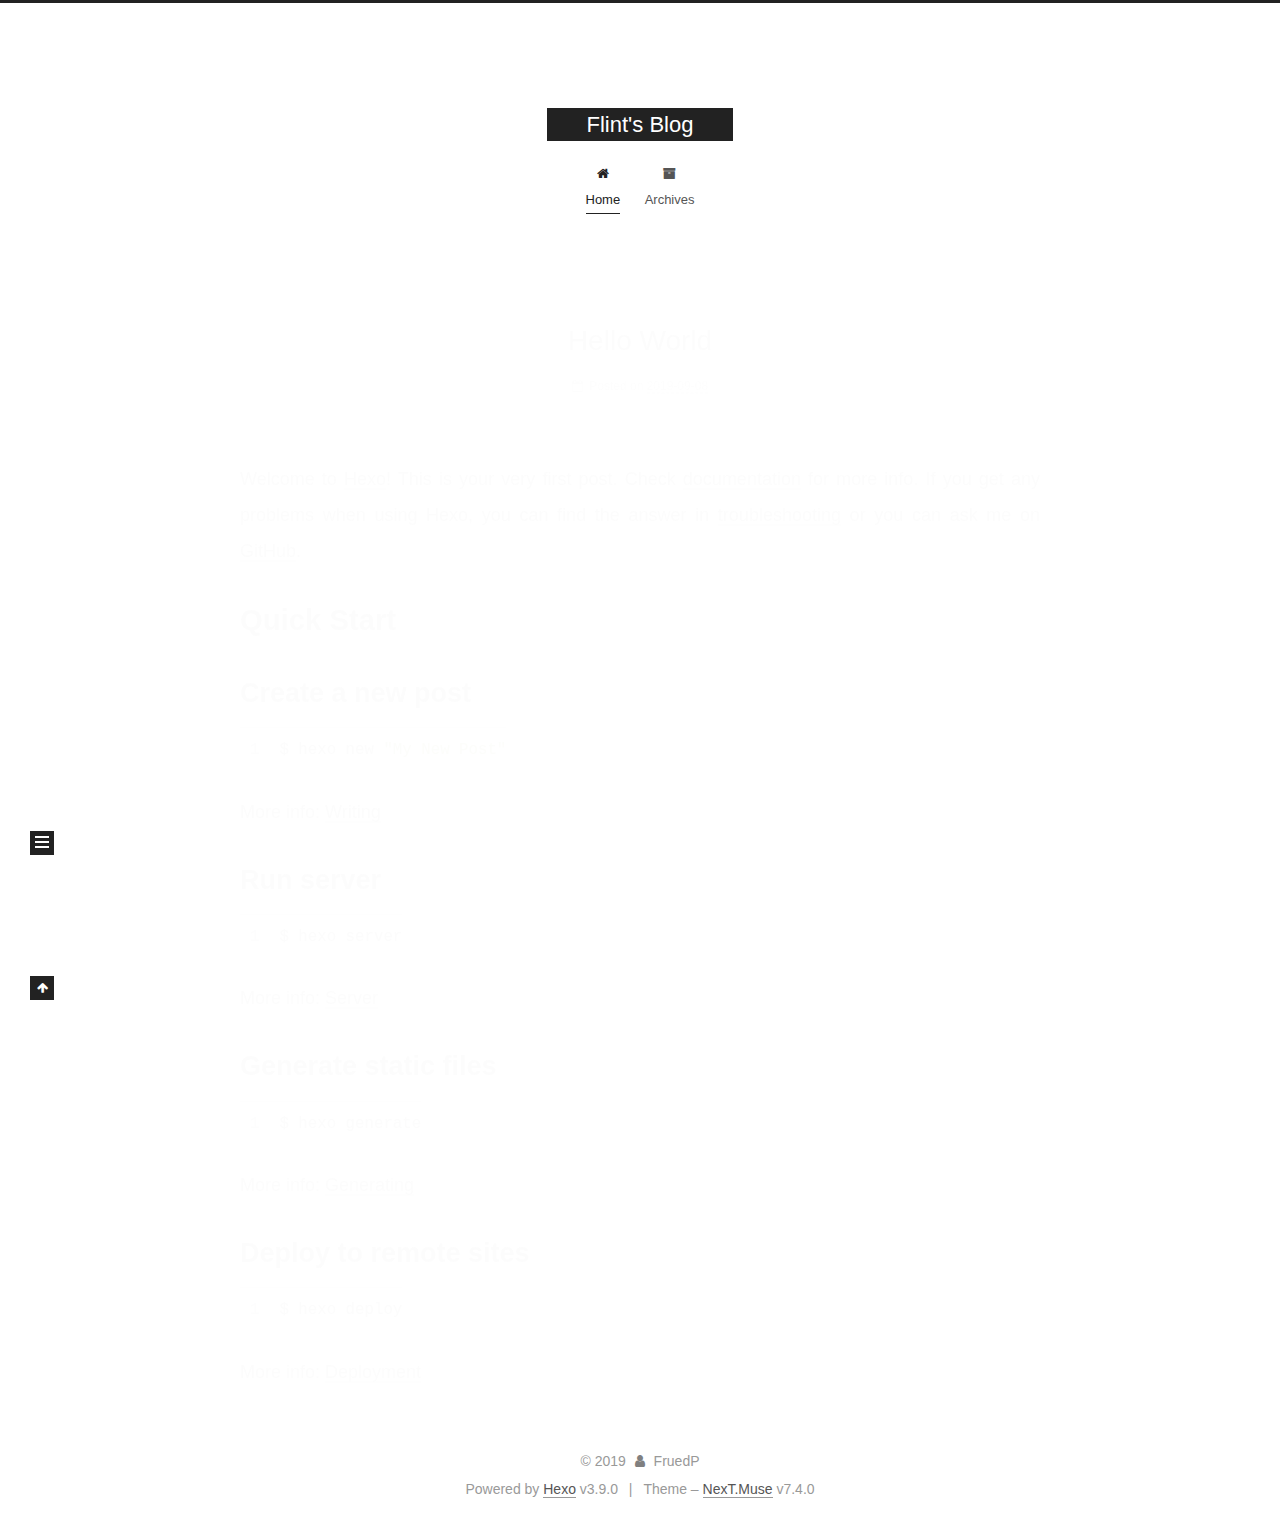
==== commit a7f32432: "Site updated: 2019-09-08 04:57:06" ====
--- a/index.html
+++ b/index.html
@@ -1,90 +1,241 @@
 <!DOCTYPE html>
-<html>
-<head><meta name="generator" content="Hexo 3.9.0">
-  <meta charset="utf-8">
-  
-
-  
-  <title>Flint&#39;s Blog</title>
-  <meta name="viewport" content="width=device-width, initial-scale=1, maximum-scale=1">
+
+
+
+
+
+<html lang="en">
+<head>
+  <meta charset="UTF-8">
+<meta name="viewport" content="width=device-width, initial-scale=1, maximum-scale=2">
+<meta name="theme-color" content="#222">
+<meta http-equiv="X-UA-Compatible" content="IE=edge">
+  <link rel="apple-touch-icon" sizes="180x180" href="/images/apple-touch-icon-next.png?v=7.4.0">
+  <link rel="icon" type="image/png" sizes="32x32" href="/images/favicon-32x32-next.png?v=7.4.0">
+  <link rel="icon" type="image/png" sizes="16x16" href="/images/favicon-16x16-next.png?v=7.4.0">
+  <link rel="mask-icon" href="/images/logo.svg?v=7.4.0" color="#222">
+
+<link rel="stylesheet" href="/css/main.css?v=7.4.0">
+
+
+<link rel="stylesheet" href="/lib/font-awesome/css/font-awesome.min.css?v=4.7.0">
+
+
+<script id="hexo-configurations">
+  var NexT = window.NexT || {};
+  var CONFIG = {
+    root: '/',
+    scheme: 'Muse',
+    version: '7.4.0',
+    exturl: false,
+    sidebar: {"position":"left","display":"post","offset":12,"onmobile":false},
+    copycode: {"enable":false,"show_result":false,"style":null},
+    back2top: {"enable":true,"sidebar":false,"scrollpercent":false},
+    bookmark: {"enable":false,"color":"#222","save":"auto"},
+    fancybox: false,
+    mediumzoom: false,
+    lazyload: false,
+    pangu: false,
+    algolia: {
+      appID: '',
+      apiKey: '',
+      indexName: '',
+      hits: {"per_page":10},
+      labels: {"input_placeholder":"Search for Posts","hits_empty":"We didn't find any results for the search: ${query}","hits_stats":"${hits} results found in ${time} ms"}
+    },
+    localsearch: {"enable":false,"trigger":"auto","top_n_per_article":1,"unescape":false,"preload":false},
+    path: '',
+    motion: {"enable":true,"async":false,"transition":{"post_block":"fadeIn","post_header":"slideDownIn","post_body":"slideDownIn","coll_header":"slideLeftIn","sidebar":"slideUpIn"}},
+    translation: {
+      copy_button: 'Copy',
+      copy_success: 'Copied',
+      copy_failure: 'Copy failed'
+    },
+    sidebarPadding: 40
+  };
+</script>
+
   <meta property="og:type" content="website">
 <meta property="og:title" content="Flint&#39;s Blog">
-<meta property="og:url" content="http://fruedp.github.io/index.html">
+<meta property="og:url" content="http://freudp.github.io/index.html">
 <meta property="og:site_name" content="Flint&#39;s Blog">
 <meta property="og:locale" content="en">
 <meta name="twitter:card" content="summary">
 <meta name="twitter:title" content="Flint&#39;s Blog">
-  
-    <link rel="alternate" href="/atom.xml" title="Flint&#39;s Blog" type="application/atom+xml">
-  
-  
-    <link rel="icon" href="/favicon.png">
-  
-  
-    <link href="//fonts.googleapis.com/css?family=Source+Code+Pro" rel="stylesheet" type="text/css">
-  
-  <link rel="stylesheet" href="/css/style.css">
+  <link rel="canonical" href="http://freudp.github.io/">
+
+
+<script id="page-configurations">
+  // https://hexo.io/docs/variables.html
+  CONFIG.page = {
+    sidebar: "",
+    isHome: true,
+    isPost: false,
+    isPage: false,
+    isArchive: false
+  };
+</script>
+
+  <title>Flint's Blog</title>
+  <meta name="generator" content="Hexo 3.9.0">
+  
+
+
+
+
+
+
+
+
+  <noscript>
+  <style>
+  .use-motion .brand,
+  .use-motion .menu-item,
+  .sidebar-inner,
+  .use-motion .post-block,
+  .use-motion .pagination,
+  .use-motion .comments,
+  .use-motion .post-header,
+  .use-motion .post-body,
+  .use-motion .collection-header { opacity: initial; }
+
+  .use-motion .logo,
+  .use-motion .site-title,
+  .use-motion .site-subtitle {
+    opacity: initial;
+    top: initial;
+  }
+
+  .use-motion .logo-line-before i { left: initial; }
+  .use-motion .logo-line-after i { right: initial; }
+  </style>
+</noscript>
+
 </head>
-</html>
-<body>
-  <div id="container">
-    <div id="wrap">
-      <header id="header">
-  <div id="banner"></div>
-  <div id="header-outer" class="outer">
-    <div id="header-title" class="inner">
-      <h1 id="logo-wrap">
-        <a href="/" id="logo">Flint&#39;s Blog</a>
-      </h1>
-      
+
+<body itemscope itemtype="http://schema.org/WebPage" lang="en">
+  <div class="container use-motion">
+    <div class="headband"></div>
+
+    <header id="header" class="header" itemscope itemtype="http://schema.org/WPHeader">
+      <div class="header-inner"><div class="site-brand-container">
+  <div class="site-meta">
+
+    <div>
+      <a href="/" class="brand" rel="start">
+        <span class="logo-line-before"><i></i></span>
+        <span class="site-title">Flint's Blog</span>
+        <span class="logo-line-after"><i></i></span>
+      </a>
     </div>
-    <div id="header-inner" class="inner">
-      <nav id="main-nav">
-        <a id="main-nav-toggle" class="nav-icon"></a>
-        
-          <a class="main-nav-link" href="/">Home</a>
-        
-          <a class="main-nav-link" href="/archives">Archives</a>
-        
-      </nav>
-      <nav id="sub-nav">
-        
-          <a id="nav-rss-link" class="nav-icon" href="/atom.xml" title="RSS Feed"></a>
-        
-        <a id="nav-search-btn" class="nav-icon" title="Search"></a>
-      </nav>
-      <div id="search-form-wrap">
-        <form action="//google.com/search" method="get" accept-charset="UTF-8" class="search-form"><input type="search" name="q" class="search-form-input" placeholder="Search"><button type="submit" class="search-form-submit">&#xF002;</button><input type="hidden" name="sitesearch" value="http://fruedp.github.io"></form>
-      </div>
-    </div>
-  </div>
-</header>
-      <div class="outer">
-        <section id="main">
-  
-    <article id="post-hello-world" class="article article-type-post" itemscope itemprop="blogPost">
-  <div class="article-meta">
-    <a href="/2019/09/08/hello-world/" class="article-date">
-  <time datetime="2019-09-07T20:10:59.241Z" itemprop="datePublished">2019-09-08</time>
-</a>
-    
-  </div>
-  <div class="article-inner">
-    
-    
-      <header class="article-header">
-        
-  
-    <h1 itemprop="name">
-      <a class="article-title" href="/2019/09/08/hello-world/">Hello World</a>
-    </h1>
-  
-
+  </div>
+
+  <div class="site-nav-toggle">
+    <button aria-label="Toggle navigation bar">
+      <span class="btn-bar"></span>
+      <span class="btn-bar"></span>
+      <span class="btn-bar"></span>
+    </button>
+  </div>
+</div>
+
+
+<nav class="site-nav">
+  
+  <ul id="menu" class="menu">
+      
+      
+      
+        
+        <li class="menu-item menu-item-home">
+      
+    
+
+    <a href="/" rel="section"><i class="menu-item-icon fa fa-fw fa-home"></i> <br>Home</a>
+
+  </li>
+      
+      
+      
+        
+        <li class="menu-item menu-item-archives">
+      
+    
+
+    <a href="/archives/" rel="section"><i class="menu-item-icon fa fa-fw fa-archive"></i> <br>Archives</a>
+
+  </li>
+  </ul>
+
+    
+
+</nav>
+</div>
+    </header>
+
+    
+  <div class="back-to-top">
+    <i class="fa fa-arrow-up"></i>
+    <span>0%</span>
+  </div>
+
+
+    <main id="main" class="main">
+      <div class="main-inner">
+        <div class="content-wrap">
+          <div id="content" class="content">
+            
+  <div id="posts" class="posts-expand">
+        <article itemscope itemtype="http://schema.org/Article">
+  
+  
+  
+  <div class="post-block home">
+    <link itemprop="mainEntityOfPage" href="http://freudp.github.io/2019/09/08/hello-world/">
+
+    <span hidden itemprop="author" itemscope itemtype="http://schema.org/Person">
+      <meta itemprop="name" content="FruedP">
+      <meta itemprop="description" content="">
+      <meta itemprop="image" content="/images/avatar.gif">
+    </span>
+
+    <span hidden itemprop="publisher" itemscope itemtype="http://schema.org/Organization">
+      <meta itemprop="name" content="Flint's Blog">
+    </span>
+      <header class="post-header">
+        <h1 class="post-title" itemprop="name headline">
+            
+            <a href="/2019/09/08/hello-world/" class="post-title-link" itemprop="url">Hello World</a>
+          
+        </h1>
+
+        <div class="post-meta">
+            <span class="post-meta-item">
+              <span class="post-meta-item-icon">
+                <i class="fa fa-calendar-o"></i>
+              </span>
+              <span class="post-meta-item-text">Posted on</span>
+
+              
+                
+              
+
+              <time title="Created: 2019-09-08 04:10:59" itemprop="dateCreated datePublished" datetime="2019-09-08T04:10:59+08:00">2019-09-08</time>
+            </span>
+          
+
+          
+
+        </div>
       </header>
-    
-    <div class="article-entry" itemprop="articleBody">
-      
-        <p>Welcome to <a href="https://hexo.io/" target="_blank" rel="noopener">Hexo</a>! This is your very first post. Check <a href="https://hexo.io/docs/" target="_blank" rel="noopener">documentation</a> for more info. If you get any problems when using Hexo, you can find the answer in <a href="https://hexo.io/docs/troubleshooting.html" target="_blank" rel="noopener">troubleshooting</a> or you can ask me on <a href="https://github.com/hexojs/hexo/issues" target="_blank" rel="noopener">GitHub</a>.</p>
+
+    
+    
+    
+    <div class="post-body" itemprop="articleBody">
+
+      
+          <p>Welcome to <a href="https://hexo.io/" target="_blank" rel="noopener">Hexo</a>! This is your very first post. Check <a href="https://hexo.io/docs/" target="_blank" rel="noopener">documentation</a> for more info. If you get any problems when using Hexo, you can find the answer in <a href="https://hexo.io/docs/troubleshooting.html" target="_blank" rel="noopener">troubleshooting</a> or you can ask me on <a href="https://github.com/hexojs/hexo/issues" target="_blank" rel="noopener">GitHub</a>.</p>
 <h2 id="Quick-Start"><a href="#Quick-Start" class="headerlink" title="Quick Start"></a>Quick Start</h2><h3 id="Create-a-new-post"><a href="#Create-a-new-post" class="headerlink" title="Create a new post"></a>Create a new post</h3><figure class="highlight bash"><table><tr><td class="gutter"><pre><span class="line">1</span><br></pre></td><td class="code"><pre><span class="line">$ hexo new <span class="string">"My New Post"</span></span><br></pre></td></tr></table></figure>
 
 <p>More info: <a href="https://hexo.io/docs/writing.html" target="_blank" rel="noopener">Writing</a></p>
@@ -98,91 +249,158 @@
 
 <p>More info: <a href="https://hexo.io/docs/deployment.html" target="_blank" rel="noopener">Deployment</a></p>
 
+        
       
     </div>
-    <footer class="article-footer">
-      <a data-url="http://fruedp.github.io/2019/09/08/hello-world/" data-id="ck09zyja50000dkvhnq6rxvpj" class="article-share-link">Share</a>
-      
-      
+
+    
+    
+    
+      <footer class="post-footer">
+          <div class="post-eof"></div>
+        
+      </footer>
+  </div>
+  
+  
+  
+  </article>
+
+    
+  </div>
+
+  
+
+
+          </div>
+          
+
+        </div>
+          
+  
+  <div class="sidebar-toggle">
+    <div class="sidebar-toggle-line-wrap">
+      <span class="sidebar-toggle-line sidebar-toggle-line-first"></span>
+      <span class="sidebar-toggle-line sidebar-toggle-line-middle"></span>
+      <span class="sidebar-toggle-line sidebar-toggle-line-last"></span>
+    </div>
+  </div>
+
+  <aside class="sidebar">
+    <div class="sidebar-inner">
+
+      <ul class="sidebar-nav motion-element">
+        <li class="sidebar-nav-toc">
+          Table of Contents
+        </li>
+        <li class="sidebar-nav-overview">
+          Overview
+        </li>
+      </ul>
+
+      <!--noindex-->
+      <div class="post-toc-wrap sidebar-panel">
+      </div>
+      <!--/noindex-->
+
+      <div class="site-overview-wrap sidebar-panel">
+        <div class="site-author motion-element" itemprop="author" itemscope itemtype="http://schema.org/Person">
+  <p class="site-author-name" itemprop="name">FruedP</p>
+  <div class="site-description" itemprop="description"></div>
+</div>
+  <nav class="site-state motion-element">
+      <div class="site-state-item site-state-posts">
+        
+          <a href="/archives/">
+        
+          <span class="site-state-item-count">1</span>
+          <span class="site-state-item-name">posts</span>
+        </a>
+      </div>
+    
+  </nav>
+
+
+
+      </div>
+
+    </div>
+  </aside>
+  <div id="sidebar-dimmer"></div>
+
+
+      </div>
+    </main>
+
+    <footer id="footer" class="footer">
+      <div class="footer-inner">
+        <div class="copyright">&copy; <span itemprop="copyrightYear">2019</span>
+  <span class="with-love" id="animate">
+    <i class="fa fa-user"></i>
+  </span>
+  <span class="author" itemprop="copyrightHolder">FruedP</span>
+</div>
+  <div class="powered-by">Powered by <a href="https://hexo.io" class="theme-link" rel="noopener" target="_blank">Hexo</a> v3.9.0</div>
+  <span class="post-meta-divider">|</span>
+  <div class="theme-info">Theme – <a href="https://theme-next.org" class="theme-link" rel="noopener" target="_blank">NexT.Muse</a> v7.4.0</div>
+
+        
+
+
+
+
+
+
+
+
+
+
+
+
+        
+      </div>
     </footer>
   </div>
-  
-</article>
-
-
-  
-
-
-</section>
-        
-          <aside id="sidebar">
-  
-    
-
-  
-    
-
-  
-    
-  
-    
-  <div class="widget-wrap">
-    <h3 class="widget-title">Archives</h3>
-    <div class="widget">
-      <ul class="archive-list"><li class="archive-list-item"><a class="archive-list-link" href="/archives/2019/09/">September 2019</a></li></ul>
-    </div>
-  </div>
-
-
-  
-    
-  <div class="widget-wrap">
-    <h3 class="widget-title">Recent Posts</h3>
-    <div class="widget">
-      <ul>
-        
-          <li>
-            <a href="/2019/09/08/hello-world/">Hello World</a>
-          </li>
-        
-      </ul>
-    </div>
-  </div>
-
-  
-</aside>
-        
-      </div>
-      <footer id="footer">
-  
-  <div class="outer">
-    <div id="footer-info" class="inner">
-      &copy; 2019 FruedP<br>
-      Powered by <a href="http://hexo.io/" target="_blank">Hexo</a>
-    </div>
-  </div>
-</footer>
-    </div>
-    <nav id="mobile-nav">
-  
-    <a href="/" class="mobile-nav-link">Home</a>
-  
-    <a href="/archives" class="mobile-nav-link">Archives</a>
-  
-</nav>
-    
-
-<script src="//ajax.googleapis.com/ajax/libs/jquery/2.0.3/jquery.min.js"></script>
-
-
-  <link rel="stylesheet" href="/fancybox/jquery.fancybox.css">
-  <script src="/fancybox/jquery.fancybox.pack.js"></script>
-
-
-<script src="/js/script.js"></script>
-
-
-
-  </div>
+
+  
+
+
+  <script src="/lib/anime.min.js?v=3.1.0"></script>
+  <script src="/lib/velocity/velocity.min.js?v=1.2.1"></script>
+  <script src="/lib/velocity/velocity.ui.min.js?v=1.2.1"></script>
+<script src="/js/utils.js?v=7.4.0"></script><script src="/js/motion.js?v=7.4.0"></script>
+<script src="/js/schemes/muse.js?v=7.4.0"></script>
+<script src="/js/next-boot.js?v=7.4.0"></script>
+
+
+
+  
+
+
+
+
+
+
+
+
+
+
+
+
+
+
+
+
+
+
+
+
+
+  
+
+  
+
+  
+
 </body>
-</html>+</html>
--- a/css/main.css
+++ b/css/main.css
@@ -0,0 +1,2315 @@
+html {
+  line-height: 1.15; /* 1 */
+  -webkit-text-size-adjust: 100%; /* 2 */
+}
+body {
+  margin: 0;
+}
+main {
+  display: block;
+}
+h1 {
+  font-size: 2em;
+  margin: 0.67em 0;
+}
+hr {
+  box-sizing: content-box; /* 1 */
+  height: 0; /* 1 */
+  overflow: visible; /* 2 */
+}
+pre {
+  font-family: monospace, monospace; /* 1 */
+  font-size: 1em; /* 2 */
+}
+a {
+  background-color: transparent;
+}
+abbr[title] {
+  border-bottom: none; /* 1 */
+  text-decoration: underline; /* 2 */
+  text-decoration: underline dotted; /* 2 */
+}
+b,
+strong {
+  font-weight: bolder;
+}
+code,
+kbd,
+samp {
+  font-family: monospace, monospace; /* 1 */
+  font-size: 1em; /* 2 */
+}
+small {
+  font-size: 80%;
+}
+sub,
+sup {
+  font-size: 75%;
+  line-height: 0;
+  position: relative;
+  vertical-align: baseline;
+}
+sub {
+  bottom: -0.25em;
+}
+sup {
+  top: -0.5em;
+}
+img {
+  border-style: none;
+}
+button,
+input,
+optgroup,
+select,
+textarea {
+  font-family: inherit; /* 1 */
+  font-size: 100%; /* 1 */
+  line-height: 1.15; /* 1 */
+  margin: 0; /* 2 */
+}
+button,
+input {
+/* 1 */
+  overflow: visible;
+}
+button,
+select {
+/* 1 */
+  text-transform: none;
+}
+button,
+[type='button'],
+[type='reset'],
+[type='submit'] {
+  -webkit-appearance: button;
+}
+button::-moz-focus-inner,
+[type='button']::-moz-focus-inner,
+[type='reset']::-moz-focus-inner,
+[type='submit']::-moz-focus-inner {
+  border-style: none;
+  padding: 0;
+}
+button:-moz-focusring,
+[type='button']:-moz-focusring,
+[type='reset']:-moz-focusring,
+[type='submit']:-moz-focusring {
+  outline: 1px dotted ButtonText;
+}
+fieldset {
+  padding: 0.35em 0.75em 0.625em;
+}
+legend {
+  box-sizing: border-box; /* 1 */
+  color: inherit; /* 2 */
+  display: table; /* 1 */
+  max-width: 100%; /* 1 */
+  padding: 0; /* 3 */
+  white-space: normal; /* 1 */
+}
+progress {
+  vertical-align: baseline;
+}
+textarea {
+  overflow: auto;
+}
+[type='checkbox'],
+[type='radio'] {
+  box-sizing: border-box; /* 1 */
+  padding: 0; /* 2 */
+}
+[type='number']::-webkit-inner-spin-button,
+[type='number']::-webkit-outer-spin-button {
+  height: auto;
+}
+[type='search'] {
+  outline-offset: -2px; /* 2 */
+  -webkit-appearance: textfield; /* 1 */
+}
+[type='search']::-webkit-search-decoration {
+  -webkit-appearance: none;
+}
+::-webkit-file-upload-button {
+  font: inherit; /* 2 */
+  -webkit-appearance: button; /* 1 */
+}
+details {
+  display: block;
+}
+summary {
+  display: list-item;
+}
+template {
+  display: none;
+}
+[hidden] {
+  display: none;
+}
+::selection {
+  background: #262a30;
+  color: #fff;
+}
+body {
+  background: #fff;
+  color: #555;
+  font-family: 'Lato', "PingFang SC", "Microsoft YaHei", sans-serif;
+  font-size: 1em;
+  line-height: 2;
+}
+@media (max-width: 991px) {
+  body {
+    padding-right: 0;
+  }
+}
+h1,
+h2,
+h3,
+h4,
+h5,
+h6 {
+  font-family: 'Lato', "PingFang SC", "Microsoft YaHei", sans-serif;
+  font-weight: bold;
+  line-height: 1.5;
+  margin: 20px 0 15px;
+  padding: 0;
+}
+h1 {
+  font-size: 1.75em;
+}
+h2 {
+  font-size: 1.625em;
+}
+h3 {
+  font-size: 1.5em;
+}
+h4 {
+  font-size: 1.375em;
+}
+h5 {
+  font-size: 1.25em;
+}
+h6 {
+  font-size: 1.125em;
+}
+p {
+  margin: 0 0 20px 0;
+}
+a,
+span.exturl {
+  overflow-wrap: break-word;
+  word-wrap: break-word;
+  background-color: transparent;
+  border-bottom: 1px solid #999;
+  color: #555;
+  outline: none;
+  text-decoration: none;
+  cursor: pointer;
+}
+a:hover,
+span.exturl:hover {
+  border-bottom-color: #222;
+  color: #222;
+}
+iframe,
+img,
+video {
+  display: block;
+  margin-left: auto;
+  margin-right: auto;
+  max-width: 100%;
+}
+hr {
+  background-color: #ddd;
+  background-image: repeating-linear-gradient(-45deg, #fff, #fff 4px, transparent 4px, transparent 8px);
+  border: 0;
+  height: 3px;
+  margin: 40px 0;
+}
+blockquote {
+  border-left: 4px solid #ddd;
+  color: #666;
+  margin: 0;
+  padding: 0 15px;
+}
+blockquote cite::before {
+  content: '-';
+  padding: 0 5px;
+}
+dt {
+  font-weight: 700;
+}
+dd {
+  margin: 0;
+  padding: 0;
+}
+kbd {
+  background-color: #f9f9f9;
+  background-image: linear-gradient(top, #eee, #fff, #eee);
+  border: 1px solid #ccc;
+  border-radius: 0.2em;
+  box-shadow: 0.1em 0.1em 0.2em rgba(0,0,0,0.1);
+  font-family: inherit;
+  padding: 0.1em 0.3em;
+  white-space: nowrap;
+}
+.text-left {
+  text-align: left;
+}
+.text-center {
+  text-align: center;
+}
+.text-right {
+  text-align: right;
+}
+.text-justify {
+  text-align: justify;
+}
+.text-nowrap {
+  white-space: nowrap;
+}
+.text-lowercase {
+  text-transform: lowercase;
+}
+.text-uppercase {
+  text-transform: uppercase;
+}
+.text-capitalize {
+  text-transform: capitalize;
+}
+.center-block {
+  display: block;
+  margin-left: auto;
+  margin-right: auto;
+}
+.clearfix::before,
+.clearfix::after {
+  content: ' ';
+  display: table;
+}
+.clearfix::after {
+  clear: both;
+}
+.pullquote {
+  width: 45%;
+}
+.pullquote.left {
+  float: left;
+  margin-left: 5px;
+  margin-right: 10px;
+}
+.pullquote.right {
+  float: right;
+  margin-left: 10px;
+  margin-right: 5px;
+}
+.translation {
+  color: #999;
+  font-size: 0.875em;
+  margin-top: -20px;
+}
+.table-container {
+  -webkit-overflow-scrolling: touch;
+  overflow: auto;
+}
+table {
+  border-collapse: collapse;
+  border-spacing: 0;
+  font-size: 0.875em;
+  margin: 0 0 20px 0;
+  width: 100%;
+}
+table > tbody > tr:nth-of-type(odd) {
+  background-color: #f9f9f9;
+}
+table > tbody > tr:hover {
+  background-color: #f5f5f5;
+}
+caption,
+th,
+td {
+  font-weight: normal;
+  padding: 8px;
+  text-align: left;
+  vertical-align: middle;
+}
+th,
+td {
+  border: 1px solid #ddd;
+  border-bottom: 3px solid #ddd;
+}
+th {
+  font-weight: 700;
+  padding-bottom: 10px;
+}
+td {
+  border-bottom-width: 1px;
+}
+html,
+body {
+  height: 100%;
+}
+.container {
+  position: relative;
+}
+.header-inner {
+  margin: 0 auto;
+  padding: 100px 0 70px;
+  width: 700px;
+}
+@media (min-width: 1200px) {
+  .container .header-inner {
+    width: 800px;
+  }
+}
+@media (min-width: 1600px) {
+  .container .header-inner {
+    width: 900px;
+  }
+}
+.main-inner {
+  margin: 0 auto;
+  width: 700px;
+}
+@media (min-width: 1200px) {
+  .container .main-inner {
+    width: 800px;
+  }
+}
+@media (min-width: 1600px) {
+  .container .main-inner {
+    width: 900px;
+  }
+}
+.footer {
+  padding: 20px 0;
+}
+.footer-inner {
+  box-sizing: border-box;
+  margin: 0 auto;
+  width: 700px;
+}
+@media (min-width: 1200px) {
+  .container .footer-inner {
+    width: 800px;
+  }
+}
+@media (min-width: 1600px) {
+  .container .footer-inner {
+    width: 900px;
+  }
+}
+pre,
+.highlight {
+  background: #f7f7f7;
+  color: #4d4d4c;
+  line-height: 1.6;
+  margin: 0 auto 20px;
+}
+pre,
+code {
+  font-family: consolas, Menlo, "PingFang SC", "Microsoft YaHei", monospace;
+}
+code {
+  overflow-wrap: break-word;
+  word-wrap: break-word;
+  background: #eee;
+  border-radius: 3px;
+  color: #555;
+  padding: 2px 4px;
+}
+pre {
+  overflow: auto;
+  padding: 10px;
+}
+pre code {
+  background: none;
+  color: #4d4d4c;
+  font-size: 0.875em;
+  padding: 0;
+  text-shadow: none;
+}
+.highlight *::selection {
+  background: #d6d6d6;
+}
+.highlight pre {
+  border: 0;
+  margin: 0;
+  padding: 10px 0;
+}
+.highlight table {
+  border: 0;
+  margin: 0;
+  width: auto;
+}
+.highlight td {
+  border: 0;
+  padding: 0;
+}
+.highlight figcaption {
+  background: #eee;
+  border-bottom: 1px solid #e9e9e9;
+  color: #4d4d4c;
+  line-height: 1em;
+  margin: 0;
+  padding: 0.5em;
+}
+.highlight figcaption::before,
+.highlight figcaption::after {
+  content: ' ';
+  display: table;
+}
+.highlight figcaption::after {
+  clear: both;
+}
+.highlight figcaption a {
+  color: #4d4d4c;
+  float: right;
+}
+.highlight figcaption a:hover {
+  border-bottom-color: #4d4d4c;
+}
+.highlight .gutter pre {
+  background-color: #eff2f3;
+  color: #869194;
+  padding-left: 10px;
+  padding-right: 10px;
+  text-align: right;
+}
+.highlight .code pre {
+  background-color: #f7f7f7;
+  padding-left: 10px;
+  width: 100%;
+}
+.gutter {
+  -moz-user-select: none;
+  -ms-user-select: none;
+  -webkit-user-select: none;
+  user-select: none;
+}
+.gist table {
+  width: auto;
+}
+.gist table td {
+  border: 0;
+}
+pre .deletion {
+  background: #fdd;
+}
+pre .addition {
+  background: #dfd;
+}
+pre .meta {
+  color: #eab700;
+  -moz-user-select: none;
+  -ms-user-select: none;
+  -webkit-user-select: none;
+  user-select: none;
+}
+pre .comment {
+  color: #8e908c;
+}
+pre .variable,
+pre .attribute,
+pre .tag,
+pre .name,
+pre .regexp,
+pre .ruby .constant,
+pre .xml .tag .title,
+pre .xml .pi,
+pre .xml .doctype,
+pre .html .doctype,
+pre .css .id,
+pre .css .class,
+pre .css .pseudo {
+  color: #c82829;
+}
+pre .number,
+pre .preprocessor,
+pre .built_in,
+pre .builtin-name,
+pre .literal,
+pre .params,
+pre .constant,
+pre .command {
+  color: #f5871f;
+}
+pre .ruby .class .title,
+pre .css .rules .attribute,
+pre .string,
+pre .symbol,
+pre .value,
+pre .inheritance,
+pre .header,
+pre .ruby .symbol,
+pre .xml .cdata,
+pre .special,
+pre .formula {
+  color: #718c00;
+}
+pre .title,
+pre .css .hexcolor {
+  color: #3e999f;
+}
+pre .function,
+pre .python .decorator,
+pre .python .title,
+pre .ruby .function .title,
+pre .ruby .title .keyword,
+pre .perl .sub,
+pre .javascript .title,
+pre .coffeescript .title {
+  color: #4271ae;
+}
+pre .keyword,
+pre .javascript .function {
+  color: #8959a8;
+}
+.blockquote-center {
+  border-left: none;
+  margin: 40px 0;
+  padding: 0;
+  position: relative;
+  text-align: center;
+}
+.blockquote-center::before,
+.blockquote-center::after {
+  background-position: 0 -6px;
+  background-repeat: no-repeat;
+  background-size: 22px 22px;
+  content: ' ';
+  display: block;
+  height: 24px;
+  opacity: 0.2;
+  position: absolute;
+  width: 100%;
+}
+.blockquote-center::before {
+  background-image: url("../images/quote-l.svg");
+  border-top: 1px solid #ccc;
+  top: -20px;
+}
+.blockquote-center::after {
+  background-image: url("../images/quote-r.svg");
+  background-position: 100% 8px;
+  border-bottom: 1px solid #ccc;
+  bottom: -20px;
+}
+.blockquote-center p,
+.blockquote-center div {
+  text-align: center;
+}
+.post-body .group-picture img {
+  border: 0;
+  box-sizing: border-box;
+  margin: 0 auto;
+  padding: 0 3px;
+}
+.post-body .group-picture-row {
+  margin-bottom: 6px;
+  overflow: hidden;
+}
+.post-body .group-picture-column {
+  float: left;
+  margin-bottom: 10px;
+}
+.post-body .label {
+  display: inline;
+  padding: 0 2px;
+}
+.post-body .label.default {
+  background-color: #f0f0f0;
+}
+.post-body .label.primary {
+  background-color: #efe6f7;
+}
+.post-body .label.info {
+  background-color: #e5f2f8;
+}
+.post-body .label.success {
+  background-color: #e7f4e9;
+}
+.post-body .label.warning {
+  background-color: #fcf6e1;
+}
+.post-body .label.danger {
+  background-color: #fae8eb;
+}
+.post-body .tabs {
+  margin-bottom: 20px;
+}
+.post-body .tabs,
+.tabs-comment {
+  display: block;
+  padding-top: 10px;
+  position: relative;
+}
+.post-body .tabs ul.nav-tabs,
+.tabs-comment ul.nav-tabs {
+  display: flex;
+  flex-wrap: wrap;
+  margin: 0;
+  margin-bottom: -1px;
+  padding: 0;
+}
+@media (max-width: 413px) {
+  .post-body .tabs ul.nav-tabs,
+  .tabs-comment ul.nav-tabs {
+    display: block;
+    margin-bottom: 5px;
+  }
+}
+.post-body .tabs ul.nav-tabs li.tab,
+.tabs-comment ul.nav-tabs li.tab {
+  background-color: #fff;
+  border-bottom: 1px solid #ddd;
+  border-left: 1px solid transparent;
+  border-right: 1px solid transparent;
+  border-top: 3px solid transparent;
+  flex-grow: 1;
+  list-style-type: none;
+}
+@media (max-width: 413px) {
+  .post-body .tabs ul.nav-tabs li.tab,
+  .tabs-comment ul.nav-tabs li.tab {
+    border-bottom: 1px solid transparent;
+    border-left: 3px solid transparent;
+    border-right: 1px solid transparent;
+    border-top: 1px solid transparent;
+  }
+}
+.post-body .tabs ul.nav-tabs li.tab a,
+.tabs-comment ul.nav-tabs li.tab a {
+  border-bottom: initial;
+  display: block;
+  line-height: 1.8em;
+  outline: 0;
+  padding: 0.25em 0.75em;
+  text-align: center;
+  transition-delay: 0s;
+  transition-duration: 0.2s;
+  transition-timing-function: ease-out;
+}
+.post-body .tabs ul.nav-tabs li.tab a i,
+.tabs-comment ul.nav-tabs li.tab a i {
+  width: 1.285714285714286em;
+}
+.post-body .tabs ul.nav-tabs li.tab.active,
+.tabs-comment ul.nav-tabs li.tab.active {
+  border-bottom: 1px solid transparent;
+  border-left: 1px solid #ddd;
+  border-right: 1px solid #ddd;
+  border-top: 3px solid #fc6423;
+}
+@media (max-width: 413px) {
+  .post-body .tabs ul.nav-tabs li.tab.active,
+  .tabs-comment ul.nav-tabs li.tab.active {
+    border-bottom: 1px solid #ddd;
+    border-left: 3px solid #fc6423;
+    border-right: 1px solid #ddd;
+    border-top: 1px solid #ddd;
+  }
+}
+.post-body .tabs ul.nav-tabs li.tab.active a,
+.tabs-comment ul.nav-tabs li.tab.active a {
+  color: #555;
+  cursor: default;
+}
+.post-body .tabs .tab-content .tab-pane,
+.tabs-comment .tab-content .tab-pane {
+  border: 1px solid #ddd;
+  padding: 20px 20px 0 20px;
+}
+.post-body .tabs .tab-content .tab-pane:not(.active),
+.tabs-comment .tab-content .tab-pane:not(.active) {
+  display: none;
+}
+.post-body .tabs .tab-content .tab-pane.active,
+.tabs-comment .tab-content .tab-pane.active {
+  display: block;
+}
+.post-body .note {
+  margin-bottom: 20px;
+  padding: 15px;
+  position: relative;
+  border: 1px solid #eee;
+  border-left-width: 5px;
+  border-radius: 3px;
+}
+.post-body .note h2,
+.post-body .note h3,
+.post-body .note h4,
+.post-body .note h5,
+.post-body .note h6 {
+  margin-top: 0;
+  border-bottom: initial;
+  margin-bottom: 0;
+  padding-top: 0;
+}
+.post-body .note p:first-child,
+.post-body .note ul:first-child,
+.post-body .note ol:first-child,
+.post-body .note table:first-child,
+.post-body .note pre:first-child,
+.post-body .note blockquote:first-child,
+.post-body .note img:first-child {
+  margin-top: 0;
+}
+.post-body .note p:last-child,
+.post-body .note ul:last-child,
+.post-body .note ol:last-child,
+.post-body .note table:last-child,
+.post-body .note pre:last-child,
+.post-body .note blockquote:last-child,
+.post-body .note img:last-child {
+  margin-bottom: 0;
+}
+.post-body .note.default {
+  border-left-color: #777;
+}
+.post-body .note.default h2,
+.post-body .note.default h3,
+.post-body .note.default h4,
+.post-body .note.default h5,
+.post-body .note.default h6 {
+  color: #777;
+}
+.post-body .note.primary {
+  border-left-color: #6f42c1;
+}
+.post-body .note.primary h2,
+.post-body .note.primary h3,
+.post-body .note.primary h4,
+.post-body .note.primary h5,
+.post-body .note.primary h6 {
+  color: #6f42c1;
+}
+.post-body .note.info {
+  border-left-color: #428bca;
+}
+.post-body .note.info h2,
+.post-body .note.info h3,
+.post-body .note.info h4,
+.post-body .note.info h5,
+.post-body .note.info h6 {
+  color: #428bca;
+}
+.post-body .note.success {
+  border-left-color: #5cb85c;
+}
+.post-body .note.success h2,
+.post-body .note.success h3,
+.post-body .note.success h4,
+.post-body .note.success h5,
+.post-body .note.success h6 {
+  color: #5cb85c;
+}
+.post-body .note.warning {
+  border-left-color: #f0ad4e;
+}
+.post-body .note.warning h2,
+.post-body .note.warning h3,
+.post-body .note.warning h4,
+.post-body .note.warning h5,
+.post-body .note.warning h6 {
+  color: #f0ad4e;
+}
+.post-body .note.danger {
+  border-left-color: #d9534f;
+}
+.post-body .note.danger h2,
+.post-body .note.danger h3,
+.post-body .note.danger h4,
+.post-body .note.danger h5,
+.post-body .note.danger h6 {
+  color: #d9534f;
+}
+.btn {
+  background: #222;
+  border: 2px solid #222;
+  border-radius: 0;
+  color: #fff;
+  display: inline-block;
+  font-size: 0.875em;
+  line-height: 2;
+  padding: 0 20px;
+  text-decoration: none;
+  transition-delay: 0s;
+  transition-duration: 0.2s;
+  transition-timing-function: ease-in-out;
+  transition-property: background-color;
+}
+.btn:hover {
+  background: #fff;
+  border-color: #222;
+  color: #222;
+}
+.btn + .btn {
+  margin: 0 0 8px 8px;
+}
+.btn .fa-fw {
+  text-align: left;
+  width: 1.285714285714286em;
+}
+.btn-bar {
+  background: #555;
+  border-radius: 1px;
+  display: block;
+  height: 2px;
+  width: 22px;
+}
+.btn-bar + .btn-bar {
+  margin-top: 4px;
+}
+.page-number-basic,
+.pagination .prev,
+.pagination .next,
+.pagination .page-number,
+.pagination .space {
+  display: inline-block;
+  margin: 0 10px;
+  padding: 0 11px;
+  position: relative;
+  top: -1px;
+}
+@media (max-width: 767px) {
+  .page-number-basic,
+  .pagination .prev,
+  .pagination .next,
+  .pagination .page-number,
+  .pagination .space {
+    margin: 0 5px;
+  }
+}
+.pagination {
+  border-top: 1px solid #eee;
+  margin: 120px 0 40px;
+  text-align: center;
+}
+.pagination .prev,
+.pagination .next,
+.pagination .page-number {
+  border-bottom: 0;
+  border-top: 1px solid #eee;
+  transition-property: border-color;
+  transition-delay: 0s;
+  transition-duration: 0.2s;
+  transition-timing-function: ease-in-out;
+}
+.pagination .prev:hover,
+.pagination .next:hover,
+.pagination .page-number:hover {
+  border-top-color: #222;
+}
+.pagination .space {
+  margin: 0;
+  padding: 0;
+}
+.pagination .prev {
+  margin-left: 0;
+}
+.pagination .next {
+  margin-right: 0;
+}
+.pagination .page-number.current {
+  background: #ccc;
+  border-top-color: #ccc;
+  color: #fff;
+}
+@media (max-width: 767px) {
+  .pagination {
+    border-top: none;
+  }
+  .pagination .prev,
+  .pagination .next,
+  .pagination .page-number {
+    border-bottom: 1px solid #eee;
+    border-top: 0;
+    margin-bottom: 10px;
+    padding: 0 10px;
+  }
+  .pagination .prev:hover,
+  .pagination .next:hover,
+  .pagination .page-number:hover {
+    border-bottom-color: #222;
+  }
+}
+.comments {
+  margin: 60px 20px 0;
+  overflow: hidden;
+}
+.comment-button-group {
+  display: flex;
+  flex-wrap: wrap-reverse;
+  justify-content: center;
+  margin: 1em 0;
+}
+.comment-button-group .comment-button {
+  margin: 0.1em 0.2em;
+}
+.comment-button-group .comment-button.active {
+  background: #fff;
+  border-color: #222;
+  color: #222;
+}
+.comment-position {
+  display: none;
+}
+.comment-position.active {
+  display: block;
+}
+.tabs-comment {
+  background: #fff;
+  margin-top: 4em;
+  padding-top: 0;
+}
+.tabs-comment .comments {
+  border: 0;
+  box-shadow: none;
+  margin-top: 0;
+  padding-top: 0;
+}
+.back-to-top {
+  background: #222;
+  bottom: -100px;
+  box-sizing: border-box;
+  color: #fff;
+  cursor: pointer;
+  font-size: 12px;
+  left: 30px;
+  opacity: 1;
+  padding: 0 6px;
+  position: fixed;
+  text-align: center;
+  transition-property: bottom;
+  z-index: 1050;
+  transition-delay: 0s;
+  transition-duration: 0.2s;
+  transition-timing-function: ease-in-out;
+  width: 24px;
+}
+.back-to-top span {
+  display: none;
+}
+.back-to-top:hover {
+  color: #87daff;
+}
+.back-to-top.back-to-top-on {
+  bottom: 19px;
+}
+@media (max-width: 991px) {
+  .back-to-top {
+    left: 20px;
+    opacity: 0.8;
+  }
+}
+.header {
+  background: transparent;
+}
+.header-inner {
+  position: relative;
+}
+.headband {
+  background: #222;
+  height: 3px;
+}
+.site-meta {
+  margin: 0;
+  text-align: center;
+}
+@media (max-width: 767px) {
+  .site-meta {
+    text-align: center;
+  }
+}
+.brand {
+  background: #222;
+  border-bottom: none;
+  color: #fff;
+  display: inline-block;
+  line-height: 1.375em;
+  padding: 0 40px;
+  position: relative;
+}
+.brand:hover {
+  color: #fff;
+}
+.logo {
+  display: inline-block;
+  line-height: 36px;
+  margin-right: 5px;
+  vertical-align: top;
+}
+.site-title {
+  display: inline-block;
+  font-family: 'Lato', "PingFang SC", "Microsoft YaHei", sans-serif;
+  font-size: 1.375em;
+  font-weight: normal;
+  line-height: 1.5;
+  vertical-align: top;
+}
+.site-subtitle {
+  color: #999;
+  font-size: 0.8125em;
+  margin-top: 10px;
+}
+.use-motion .brand {
+  opacity: 0;
+}
+.use-motion .logo,
+.use-motion .site-title,
+.use-motion .site-subtitle,
+.use-motion .custom-logo-image {
+  opacity: 0;
+  position: relative;
+  top: -10px;
+}
+.site-nav-toggle {
+  display: none;
+  left: 10px;
+  position: absolute;
+}
+@media (max-width: 767px) {
+  .site-nav-toggle {
+    display: block;
+  }
+}
+.site-nav-toggle button {
+  background: transparent;
+  border: 0;
+  margin-top: 2px;
+  padding: 9px 10px;
+}
+.site-nav {
+  display: block;
+}
+@media (max-width: 767px) {
+  .site-nav {
+    border-top: 1px solid #ddd;
+    clear: both;
+    display: none;
+    margin: 0 -10px;
+    padding: 0 10px;
+  }
+}
+.site-nav.site-nav-on {
+  display: block;
+}
+.menu {
+  margin-top: 20px;
+  padding-left: 0;
+  text-align: center;
+}
+.menu-item {
+  display: inline-block;
+  list-style: none;
+  margin: 0 10px;
+}
+@media (max-width: 767px) {
+  .menu-item {
+    margin-top: 10px;
+  }
+}
+.menu-item a,
+.menu-item span.exturl {
+  border-bottom: 1px solid transparent;
+  display: block;
+  font-size: 0.8125em;
+  line-height: inherit;
+  transition-property: border-color;
+  transition-delay: 0s;
+  transition-duration: 0.2s;
+  transition-timing-function: ease-in-out;
+}
+.menu-item a:hover,
+.menu-item span.exturl:hover {
+  border-bottom-color: #222;
+}
+.menu-item .fa {
+  margin-right: 5px;
+}
+.use-motion .menu-item {
+  opacity: 0;
+}
+.post-body {
+  overflow-wrap: break-word;
+  word-wrap: break-word;
+  font-family: 'Lato', "PingFang SC", "Microsoft YaHei", sans-serif;
+}
+@media (min-width: 1200px) {
+  .post-body {
+    font-size: 1.125em;
+  }
+}
+@media (max-width: 767px) {
+  .post-body {
+    font-size: 0.875em;
+  }
+}
+.post-body span.exturl .fa {
+  font-size: 0.875em;
+  margin-left: 4px;
+}
+.post-body .image-caption,
+.post-body .figure .caption {
+  color: #999;
+  font-size: 0.875em;
+  font-weight: bold;
+  line-height: 1;
+  margin: -20px auto 15px;
+  text-align: center;
+}
+.post-sticky-flag {
+  display: inline-block;
+  transform: rotate(30deg);
+}
+.use-motion .post-block,
+.use-motion .pagination,
+.use-motion .comments {
+  opacity: 0;
+}
+.use-motion .post-header {
+  opacity: 0;
+}
+.use-motion .post-body {
+  opacity: 0;
+}
+.use-motion .collection-header {
+  opacity: 0;
+}
+.post-button {
+  margin-top: 40px;
+}
+.posts-collapse {
+  margin-left: 55px;
+  position: relative;
+  z-index: 1010;
+}
+@media (max-width: 767px) {
+  .posts-collapse {
+    margin-left: 20px;
+    margin-right: 20px;
+  }
+}
+.posts-collapse .collection-title {
+  font-size: 1.125em;
+  position: relative;
+}
+.posts-collapse .collection-title::before {
+  background: #999;
+  border: 1px solid #fff;
+  border-radius: 50%;
+  content: ' ';
+  height: 10px;
+  left: 0;
+  margin-left: -6px;
+  margin-top: -4px;
+  position: absolute;
+  top: 50%;
+  width: 10px;
+}
+.posts-collapse .collection-year {
+  margin: 60px 0;
+  position: relative;
+}
+.posts-collapse .collection-year::before {
+  background: #bbb;
+  border-radius: 50%;
+  content: ' ';
+  height: 8px;
+  left: 0;
+  margin-left: -4px;
+  margin-top: -4px;
+  position: absolute;
+  top: 50%;
+  width: 8px;
+}
+.posts-collapse .collection-header {
+  margin: 0 0 0 20px;
+}
+.posts-collapse .collection-header small {
+  color: #bbb;
+  margin-left: 5px;
+}
+.posts-collapse article {
+  margin: 30px 0;
+}
+.posts-collapse .post-header {
+  border-bottom: 1px dashed #ccc;
+  position: relative;
+  transition-delay: 0s;
+  transition-duration: 0.2s;
+  transition-timing-function: ease-in-out;
+  transition-property: border;
+}
+.posts-collapse .post-header::before {
+  background: #bbb;
+  border: 1px solid #fff;
+  border-radius: 50%;
+  content: ' ';
+  height: 6px;
+  left: 0;
+  margin-left: -4px;
+  position: absolute;
+  top: 0.75em;
+  width: 6px;
+  transition-delay: 0s;
+  transition-duration: 0.2s;
+  transition-timing-function: ease-in-out;
+  transition-property: background;
+}
+.posts-collapse .post-header:hover {
+  border-bottom-color: #666;
+}
+.posts-collapse .post-header:hover::before {
+  background: #222;
+}
+.posts-collapse .post-title {
+  font-size: 1em;
+  font-weight: normal;
+  line-height: inherit;
+  margin-bottom: 0;
+  margin-left: 3.75em;
+}
+.posts-collapse .post-title::after {
+  margin-left: 3px;
+  opacity: 0.6;
+}
+.posts-collapse .post-title a,
+.posts-collapse .post-title span.exturl {
+  border-bottom: none;
+  color: #666;
+}
+.posts-collapse .post-meta {
+  font-size: 0.75em;
+  left: 20px;
+  position: absolute;
+  top: 5px;
+}
+.posts-collapse::after {
+  background: #f5f5f5;
+  content: ' ';
+  height: 100%;
+  left: 0;
+  margin-left: -2px;
+  position: absolute;
+  top: 1.25em;
+  width: 4px;
+  z-index: -1;
+}
+.posts-collapse .fa-external-link {
+  font-size: 0.875em;
+  margin-left: 5px;
+}
+.post-eof {
+  background: #ccc;
+  height: 1px;
+  margin: 80px auto 60px;
+  text-align: center;
+  width: 8%;
+}
+article:last-child .post-eof {
+  display: none;
+}
+.posts-expand {
+  padding-top: 40px;
+}
+@media (max-width: 767px) {
+  .posts-expand {
+    margin: 0 20px;
+  }
+}
+@media (min-width: 992px) {
+  .post-body {
+    text-align: justify;
+  }
+}
+@media (max-width: 991px) {
+  .post-body {
+    text-align: justify;
+  }
+}
+.post-body h2,
+.post-body h3,
+.post-body h4,
+.post-body h5,
+.post-body h6 {
+  padding-top: 10px;
+}
+.post-body h2 .header-anchor,
+.post-body h3 .header-anchor,
+.post-body h4 .header-anchor,
+.post-body h5 .header-anchor,
+.post-body h6 .header-anchor {
+  border-bottom-style: none;
+  color: #ccc;
+  float: right;
+  margin-left: 10px;
+  visibility: hidden;
+}
+.post-body h2 .header-anchor:hover,
+.post-body h3 .header-anchor:hover,
+.post-body h4 .header-anchor:hover,
+.post-body h5 .header-anchor:hover,
+.post-body h6 .header-anchor:hover {
+  color: inherit;
+}
+.post-body h2:hover .header-anchor,
+.post-body h3:hover .header-anchor,
+.post-body h4:hover .header-anchor,
+.post-body h5:hover .header-anchor,
+.post-body h6:hover .header-anchor {
+  visibility: visible;
+}
+.post-body img {
+  border: 1px solid #ddd;
+  box-sizing: border-box;
+  padding: 3px;
+}
+@media (max-width: 767px) {
+  .post-body img {
+    padding: initial;
+  }
+}
+.post-body iframe,
+.post-body img,
+.post-body video {
+  margin-bottom: 20px;
+}
+.post-body .video-container {
+  height: 0;
+  margin-bottom: 20px;
+  overflow: hidden;
+  padding-top: 75%;
+  position: relative;
+  width: 100%;
+}
+.post-body .video-container iframe,
+.post-body .video-container object,
+.post-body .video-container embed {
+  height: 100%;
+  left: 0;
+  margin: 0;
+  position: absolute;
+  top: 0;
+  width: 100%;
+}
+.post-gallery {
+  border-collapse: separate;
+  display: table;
+  table-layout: fixed;
+  width: 100%;
+}
+.post-gallery-row {
+  display: table-row;
+}
+.post-gallery .post-gallery-img {
+  border: 0;
+  display: table-cell;
+  text-align: center;
+  vertical-align: middle;
+}
+.post-gallery .post-gallery-img img {
+  border: 0;
+  max-height: 100%;
+  max-width: 100%;
+}
+.fancybox-close,
+.fancybox-close:hover {
+  border: 0;
+}
+.posts-expand .post-meta {
+  color: #999;
+  font-family: 'Lato', "PingFang SC", "Microsoft YaHei", sans-serif;
+  margin: 3px 0 60px 0;
+  text-align: center;
+}
+.posts-expand .post-meta .post-description {
+  font-size: 0.875em;
+  margin-top: 2px;
+}
+.posts-expand .post-meta time {
+  border-bottom: 1px dashed #999;
+  cursor: help;
+}
+.post-meta .post-meta-item + .post-meta-item::before {
+  content: '|';
+  margin: 0 0.5em;
+}
+.post-meta .post-meta-item {
+  font-size: 0.75em;
+}
+.post-meta-divider {
+  margin: 0 0.5em;
+}
+.post-meta-item-icon {
+  margin-right: 3px;
+}
+@media (max-width: 991px) {
+  .post-meta-item-icon {
+    display: inline-block;
+  }
+}
+@media (max-width: 991px) {
+  .post-meta-item-text {
+    display: none;
+  }
+}
+.post-nav {
+  border-top: 1px solid #eee;
+  display: table;
+  margin-top: 15px;
+  width: 100%;
+}
+.post-nav-divider {
+  display: table-cell;
+  width: 10%;
+}
+.post-nav-item {
+  display: table-cell;
+  padding: 10px 0 0 0;
+  vertical-align: top;
+  width: 45%;
+}
+.post-nav-item a {
+  border-bottom: none;
+  color: #555;
+  display: block;
+  font-size: 0.875em;
+  line-height: 1.6;
+  position: relative;
+}
+.post-nav-item a:hover {
+  border-bottom: none;
+  color: #222;
+}
+.post-nav-item a:active {
+  top: 2px;
+}
+.post-nav-item .fa {
+  font-size: 0.75em;
+  margin-right: 5px;
+}
+.post-nav-next a {
+  padding-left: 5px;
+}
+.post-nav-prev {
+  text-align: right;
+}
+.post-nav-prev a {
+  padding-right: 5px;
+}
+.post-nav-prev .fa {
+  margin-left: 5px;
+}
+.rtl.post-body p,
+.rtl.post-body a,
+.rtl.post-body h1,
+.rtl.post-body h2,
+.rtl.post-body h3,
+.rtl.post-body h4,
+.rtl.post-body h5,
+.rtl.post-body h6,
+.rtl.post-body li,
+.rtl.post-body ul,
+.rtl.post-body ol {
+  direction: rtl;
+  font-family: UKIJ Ekran;
+}
+.rtl.post-title {
+  font-family: UKIJ Ekran;
+}
+.post-tags {
+  margin-top: 40px;
+  text-align: center;
+}
+.post-tags a {
+  display: inline-block;
+  font-size: 0.8125em;
+  margin-right: 10px;
+}
+.posts-expand .post-title {
+  overflow-wrap: break-word;
+  word-wrap: break-word;
+  font-weight: 400;
+  margin: initial;
+  text-align: center;
+}
+.posts-expand .post-title-link {
+  border-bottom: none;
+  color: #555;
+  display: inline-block;
+  line-height: 1.2;
+  position: relative;
+  vertical-align: top;
+}
+.posts-expand .post-title-link::before {
+  background-color: #000;
+  bottom: 0;
+  content: '';
+  height: 2px;
+  left: 0;
+  position: absolute;
+  transform: scaleX(0);
+  visibility: hidden;
+  width: 100%;
+  transition-delay: 0s;
+  transition-duration: 0.2s;
+  transition-timing-function: ease-in-out;
+}
+.posts-expand .post-title-link:hover::before {
+  transform: scaleX(1);
+  visibility: visible;
+}
+.posts-expand .post-title-link .fa {
+  font-size: 0.875em;
+  margin-left: 5px;
+}
+.post-widgets {
+  border-top: 1px solid #eee;
+  margin-top: 15px;
+  text-align: center;
+}
+.wp_rating {
+  height: 20px;
+  line-height: 20px;
+  margin-top: 10px;
+  padding-top: 6px;
+  text-align: center;
+}
+.social-like {
+  display: flex;
+  font-size: 0.875em;
+  justify-content: center;
+  text-align: center;
+}
+.vk_like {
+  align-self: center;
+  height: 21px;
+  padding-top: 7px;
+  width: 85px;
+}
+.fb_like {
+  align-self: center;
+  height: 30px;
+}
+.sidebar {
+  background: #222;
+  bottom: 0;
+  box-shadow: inset 0 2px 6px #000;
+  position: fixed;
+  top: 0;
+  z-index: 1040;
+}
+.sidebar a,
+.sidebar span.exturl {
+  border-bottom-color: #555;
+  color: #999;
+}
+.sidebar a:hover,
+.sidebar span.exturl:hover {
+  border-bottom-color: #eee;
+  color: #eee;
+}
+@media (max-width: 991px) {
+  .sidebar {
+    display: none;
+  }
+}
+.sidebar-inner {
+  color: #999;
+  padding: 20px 10px;
+  text-align: center;
+}
+.site-overview-wrap {
+  overflow-x: hidden;
+  overflow-y: auto;
+}
+.cc-license {
+  margin-top: 10px;
+  text-align: center;
+}
+.cc-license .cc-opacity {
+  border-bottom: none;
+  opacity: 0.7;
+}
+.cc-license .cc-opacity:hover {
+  opacity: 0.9;
+}
+.cc-license img {
+  display: inline-block;
+}
+.site-author-image {
+  border: 2px solid #333;
+  display: block;
+  height: auto;
+  margin: 0 auto;
+  max-width: 96px;
+  padding: 2px;
+}
+.site-author-name {
+  color: #f5f5f5;
+  font-weight: normal;
+  margin: 5px 0 0;
+  text-align: center;
+}
+.site-description {
+  color: #999;
+  font-size: 1em;
+  margin-top: 5px;
+  text-align: center;
+}
+.links-of-author {
+  margin-top: 20px;
+}
+.links-of-author a,
+.links-of-author span.exturl {
+  border-bottom-color: #555;
+  display: inline-block;
+  font-size: 0.8125em;
+  margin-bottom: 10px;
+  margin-right: 10px;
+  vertical-align: middle;
+}
+.links-of-author a::before,
+.links-of-author span.exturl::before {
+  background: #384fe5;
+  border-radius: 50%;
+  content: ' ';
+  display: inline-block;
+  height: 4px;
+  margin-right: 3px;
+  vertical-align: middle;
+  width: 4px;
+}
+.feed-link,
+.chat {
+  margin-top: 10px;
+}
+.feed-link a,
+.chat a {
+  border: 1px solid #fc6423;
+  border-radius: 4px;
+  color: #fc6423;
+  display: inline-block;
+  padding: 0 15px;
+}
+.feed-link a .fa,
+.chat a .fa {
+  margin-right: 5px;
+}
+.feed-link a:hover,
+.chat a:hover {
+  background: #fc6423;
+  border: 1px solid #fc6423;
+  color: #fff;
+}
+.feed-link a:hover .fa,
+.chat a:hover .fa {
+  color: #fff;
+}
+.links-of-blogroll {
+  font-size: 0.8125em;
+  margin-top: 10px;
+}
+.links-of-blogroll-title {
+  font-size: 0.875em;
+  font-weight: 600;
+  margin-top: 0;
+}
+.links-of-blogroll-list {
+  list-style: none;
+  margin: 0;
+  padding: 0;
+}
+.links-of-blogroll-item {
+  padding: 2px 10px;
+}
+.links-of-blogroll-item a,
+.links-of-blogroll-item span.exturl {
+  box-sizing: border-box;
+  display: inline-block;
+  max-width: 280px;
+  overflow: hidden;
+  text-overflow: ellipsis;
+  white-space: nowrap;
+}
+#sidebar-dimmer {
+  display: none;
+}
+@media (max-width: 767px) {
+  #sidebar-dimmer {
+    background: #000;
+    display: block;
+    height: 100%;
+    left: 100%;
+    opacity: 0;
+    position: fixed;
+    top: 0;
+    width: 100%;
+    z-index: 1020;
+  }
+  .sidebar-active + #sidebar-dimmer {
+    opacity: 0.7;
+    transform: translateX(-100%);
+    transition: opacity 0.5s;
+  }
+}
+.sidebar-nav {
+  margin: 0 0 20px;
+  padding-left: 0;
+}
+.sidebar-nav li {
+  border-bottom: 1px solid transparent;
+  color: #555;
+  cursor: pointer;
+  display: inline-block;
+  font-size: 0.875em;
+}
+.sidebar-nav li.sidebar-nav-overview {
+  margin-left: 10px;
+}
+.sidebar-nav li:hover {
+  color: #f5f5f5;
+}
+.sidebar-nav .sidebar-nav-active {
+  border-bottom-color: #87daff;
+  color: #87daff;
+}
+.sidebar-nav .sidebar-nav-active:hover {
+  color: #87daff;
+}
+.sidebar-panel {
+  display: none;
+}
+.sidebar-panel-active {
+  display: block;
+}
+.sidebar-toggle {
+  background: #222;
+  bottom: 45px;
+  cursor: pointer;
+  height: 14px;
+  left: 30px;
+  line-height: 0;
+  padding: 5px;
+  position: fixed;
+  width: 14px;
+  z-index: 1050;
+}
+@media (max-width: 991px) {
+  .sidebar-toggle {
+    left: 20px;
+    opacity: 0.8;
+    display: none;
+  }
+}
+.sidebar-toggle-line {
+  background: #fff;
+  display: inline-block;
+  height: 2px;
+  margin-top: 3px;
+  position: relative;
+  transition: all 0.4s;
+  vertical-align: top;
+  width: 100%;
+}
+.sidebar-toggle-line:first-child {
+  margin-top: 0;
+}
+.sidebar-toggle:hover .sidebar-toggle-line {
+  background: #87daff;
+}
+.post-toc-wrap {
+  overflow-x: hidden;
+  overflow-y: auto;
+}
+.post-toc {
+  font-size: 0.875em;
+}
+.post-toc ol {
+  list-style: none;
+  margin: 0;
+  padding: 0 2px 5px 10px;
+  text-align: left;
+}
+.post-toc ol > ol {
+  padding-left: 0;
+}
+.post-toc ol a {
+  transition-delay: 0s;
+  transition-duration: 0.2s;
+  transition-timing-function: ease-in-out;
+  border-bottom-color: #555;
+  color: #999;
+  transition-property: all;
+}
+.post-toc ol a:hover {
+  border-bottom-color: #ccc;
+  color: #ccc;
+}
+.post-toc .nav-item {
+  overflow: hidden;
+  text-overflow: ellipsis;
+  white-space: nowrap;
+  line-height: 1.8;
+}
+.post-toc .nav .nav-child {
+  display: none;
+}
+.post-toc .nav .active > .nav-child {
+  display: block;
+}
+.post-toc .nav .active-current > .nav-child {
+  display: block;
+}
+.post-toc .nav .active-current > .nav-child > .nav-item {
+  display: block;
+}
+.post-toc .nav .active > a {
+  border-bottom-color: #87daff;
+  color: #87daff;
+}
+.post-toc .nav .active-current > a {
+  color: #87daff;
+}
+.post-toc .nav .active-current > a:hover {
+  color: #87daff;
+}
+.site-state {
+  display: flex;
+  justify-content: center;
+  line-height: 1.4;
+  margin-top: 10px;
+  overflow: hidden;
+  text-align: center;
+  white-space: nowrap;
+}
+.site-state-item {
+  border-left: 1px solid #333;
+  padding: 0 15px;
+}
+.site-state-item:first-child {
+  border-left: none;
+}
+.site-state-item a {
+  border-bottom: none;
+}
+.site-state-item-count {
+  color: inherit;
+  display: block;
+  font-size: 1.25em;
+  font-weight: 600;
+  text-align: center;
+}
+.site-state-item-name {
+  color: inherit;
+  font-size: 0.875em;
+}
+.footer {
+  color: #999;
+  font-size: 0.875em;
+}
+.footer.footer-fixed {
+  bottom: 0;
+  left: 0;
+  position: fixed;
+  right: 0;
+}
+.footer img {
+  border: 0;
+}
+.footer-inner {
+  text-align: center;
+}
+.with-love {
+  color: #808080;
+  display: inline-block;
+  margin: 0 5px;
+}
+.powered-by,
+.theme-info {
+  display: inline-block;
+}
+@-moz-keyframes iconAnimate {
+  0%, 100% {
+    transform: scale(1);
+  }
+  10%, 30% {
+    transform: scale(0.9);
+  }
+  20%, 40%, 60%, 80% {
+    transform: scale(1.1);
+  }
+  50%, 70% {
+    transform: scale(1.1);
+  }
+}
+@-webkit-keyframes iconAnimate {
+  0%, 100% {
+    transform: scale(1);
+  }
+  10%, 30% {
+    transform: scale(0.9);
+  }
+  20%, 40%, 60%, 80% {
+    transform: scale(1.1);
+  }
+  50%, 70% {
+    transform: scale(1.1);
+  }
+}
+@-o-keyframes iconAnimate {
+  0%, 100% {
+    transform: scale(1);
+  }
+  10%, 30% {
+    transform: scale(0.9);
+  }
+  20%, 40%, 60%, 80% {
+    transform: scale(1.1);
+  }
+  50%, 70% {
+    transform: scale(1.1);
+  }
+}
+@keyframes iconAnimate {
+  0%, 100% {
+    transform: scale(1);
+  }
+  10%, 30% {
+    transform: scale(0.9);
+  }
+  20%, 40%, 60%, 80% {
+    transform: scale(1.1);
+  }
+  50%, 70% {
+    transform: scale(1.1);
+  }
+}
+.category-all-page .category-all-title {
+  text-align: center;
+}
+.category-all-page .category-all {
+  margin-top: 20px;
+}
+.category-all-page .category-list {
+  list-style: none;
+  margin: 0;
+  padding: 0;
+}
+.category-all-page .category-list-item {
+  margin: 5px 10px;
+}
+.category-all-page .category-list-count {
+  color: #bbb;
+}
+.category-all-page .category-list-count::before {
+  content: ' (';
+  display: inline;
+}
+.category-all-page .category-list-count::after {
+  content: ') ';
+  display: inline;
+}
+.category-all-page .category-list-child {
+  padding-left: 10px;
+}
+#event-list {
+  padding: 0px;
+}
+#event-list hr {
+  background: #222;
+  margin: 20px 0 45px 0;
+}
+#event-list hr::after {
+  background: #222;
+  color: #fff;
+  content: 'NOW';
+  display: inline-block;
+  font-weight: bold;
+  padding: 0 5px;
+  text-align: right;
+}
+#event-list li.event {
+  background: #f9f9f9;
+  margin: 20px 0;
+  min-height: 40px;
+  padding-left: 10px;
+}
+#event-list li.event h2.event-summary {
+  margin: 0;
+  padding-bottom: 3px;
+}
+#event-list li.event h2.event-summary::before {
+  color: #bbb;
+  content: '\f111';
+  display: inline-block;
+  font-family: 'FontAwesome';
+  font-size: 10px;
+  margin-right: 25px;
+  vertical-align: middle;
+}
+#event-list li.event span.event-relative-time {
+  color: #bbb;
+  display: inline-block;
+  font-size: 12px;
+  font-weight: 400;
+  padding-left: 12px;
+}
+#event-list li.event span.event-details {
+  color: #bbb;
+  display: block;
+  line-height: 18px;
+  margin-left: 56px;
+  padding-bottom: 6px;
+  padding-top: 3px;
+  text-indent: -24px;
+}
+#event-list li.event span.event-details::before {
+  color: #bbb;
+  display: inline-block;
+  font-family: FontAwesome;
+  margin-right: 9px;
+  text-align: center;
+  text-indent: 0;
+  width: 14px;
+}
+#event-list li.event span.event-details.event-location::before {
+  content: '\f041';
+}
+#event-list li.event span.event-details.event-duration::before {
+  content: '\f017';
+}
+#event-list li.event-past {
+  background: #fcfcfc;
+  padding: 15px 0 15px 10px;
+}
+#event-list li.event-past > * {
+  opacity: 0.9;
+}
+#event-list li.event-past h2.event-summary {
+  color: #bbb;
+}
+#event-list li.event-past h2.event-summary::before {
+  color: #dfdfdf;
+}
+#event-list li.event-now {
+  background: #222;
+  color: #fff;
+  padding: 15px 0 15px 10px;
+}
+#event-list li.event-now h2.event-summary::before {
+  animation: dot-flash 1s alternate infinite ease-in-out;
+  color: #fff;
+}
+#event-list li.event-now * {
+  color: #fff !important;
+}
+#event-list li.event-future {
+  background: #222;
+  color: #fff;
+  padding: 15px 0 15px 10px;
+}
+#event-list li.event-future h2.event-summary::before {
+  animation: dot-flash 1s alternate infinite ease-in-out;
+  color: #fff;
+}
+#event-list li.event-future * {
+  color: #fff !important;
+}
+@-moz-keyframes dot-flash {
+  from {
+    opacity: 1;
+    transform: scale(1);
+  }
+  to {
+    opacity: 0;
+    transform: scale(0.8);
+  }
+}
+@-webkit-keyframes dot-flash {
+  from {
+    opacity: 1;
+    transform: scale(1);
+  }
+  to {
+    opacity: 0;
+    transform: scale(0.8);
+  }
+}
+@-o-keyframes dot-flash {
+  from {
+    opacity: 1;
+    transform: scale(1);
+  }
+  to {
+    opacity: 0;
+    transform: scale(0.8);
+  }
+}
+@keyframes dot-flash {
+  from {
+    opacity: 1;
+    transform: scale(1);
+  }
+  to {
+    opacity: 0;
+    transform: scale(0.8);
+  }
+}
+ul.breadcrumb {
+  font-size: 0.75em;
+  list-style: none;
+  margin: 1em 0;
+  padding: 0 2em;
+  text-align: center;
+}
+ul.breadcrumb li {
+  display: inline;
+}
+ul.breadcrumb li + li::before {
+  content: '/\00a0';
+  font-weight: normal;
+  padding: 0.5em;
+}
+ul.breadcrumb li + li:last-child {
+  font-weight: bold;
+}
+.tag-cloud {
+  text-align: center;
+}
+.tag-cloud a {
+  display: inline-block;
+  margin: 10px;
+}
+.tag-cloud a:hover {
+  color: #222 !important;
+}
+@media (max-width: 767px) {
+  .header-inner,
+  .container .main-inner,
+  .footer-inner {
+    width: auto;
+  }
+}
+@media (max-width: 767px) {
+  .header-inner {
+    padding: 50px 0 35px;
+  }
+}
+embed {
+  display: block;
+  margin: 0 auto 25px auto;
+}
+.custom-logo .site-meta-headline {
+  text-align: center;
+}
+.custom-logo .brand {
+  background: none;
+}
+.custom-logo .site-title {
+  color: #222;
+  margin: 10px auto 0;
+}
+.custom-logo .site-title a {
+  border: 0;
+}
+.custom-logo-image {
+  background: #fff;
+  margin: 0 auto;
+  max-width: 150px;
+  padding: 5px;
+}
+@media (max-width: 767px) {
+  .site-nav {
+    background: #fff;
+    border-bottom: 1px solid #ddd;
+    left: 0;
+    margin: 0;
+    padding: 0;
+    width: 100%;
+    z-index: 1030;
+  }
+}
+.site-nav-toggle {
+  top: 50px;
+}
+@media (max-width: 767px) {
+  .menu {
+    text-align: left;
+  }
+}
+.menu-item-active a,
+.menu .menu-item a:hover,
+.menu .menu-item span.exturl:hover {
+  border-bottom-color: #222;
+  color: #222;
+}
+@media (max-width: 767px) {
+  .menu-item-active a,
+  .menu .menu-item a:hover,
+  .menu .menu-item span.exturl:hover {
+    border-bottom: 1px dotted #ddd;
+  }
+}
+@media (max-width: 767px) {
+  .menu .menu-item {
+    display: block;
+    margin: 0 10px;
+    vertical-align: top;
+  }
+}
+.menu .menu-item .badge {
+  background-color: #eee;
+  display: inline-block;
+  font-weight: 700;
+  line-height: 1;
+  margin-left: 5px;
+  padding: 1px 4px;
+  text-align: center;
+  white-space: nowrap;
+}
+@media (max-width: 767px) {
+  .menu .menu-item .badge {
+    float: right;
+    margin: 0.35em 0 0 0;
+  }
+}
+@media (max-width: 767px) {
+  .menu .menu-item br {
+    display: none;
+  }
+}
+@media (max-width: 767px) {
+  .menu .menu-item a,
+  .menu .menu-item span.exturl {
+    padding: 5px 10px;
+  }
+}
+@media (hover: none) {
+  .menu .menu-item a:hover,
+  .menu .menu-item span.exturl:hover {
+    border-bottom-color: transparent !important;
+  }
+}
+@media (min-width: 768px) and (max-width: 991px) {
+  .menu .menu-item .fa {
+    width: 100%;
+  }
+}
+@media (min-width: 992px) {
+  .menu .menu-item .fa {
+    width: 100%;
+  }
+}
+.sidebar {
+  left: -320px;
+}
+.sidebar.sidebar-active {
+  left: 0;
+}
+.sidebar {
+  transition: all 0.4s;
+  width: 320px;
+}
